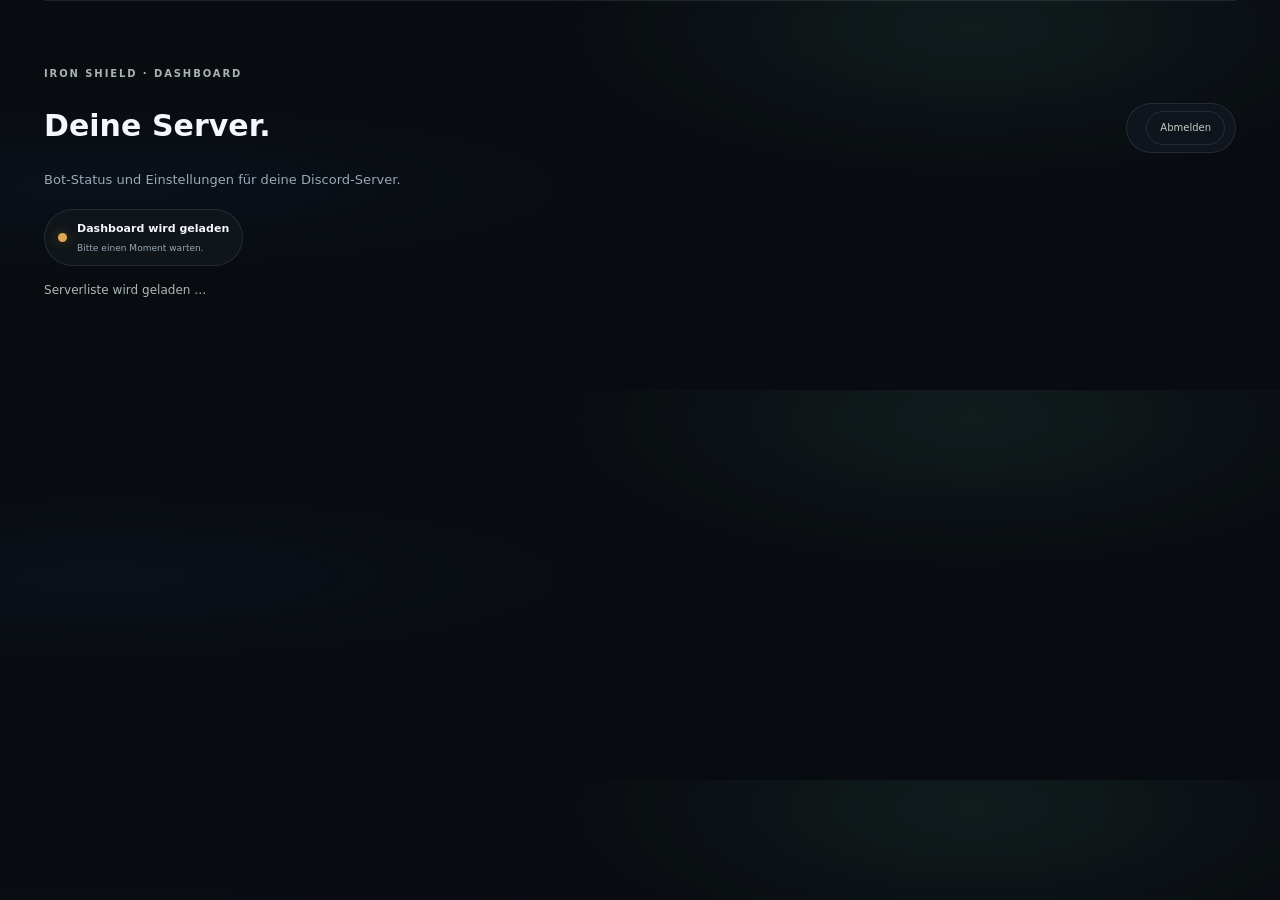
==== dashboard.html @ 557b322e "Add files via upload" ====
<!doctype html>
<html lang="de">
<head>
  <meta charset="utf-8">
  <meta name="viewport" content="width=device-width,initial-scale=1">
  <meta name="theme-color" content="#090c11">
  <meta name="description" content="Verwalte den Status und die Einstellungen deines Discord-Servers.">
  <title>Server-Dashboard · Iron Shield</title>
  <link rel="icon" type="image/webp" href="/assets/bot-logo.webp">
  <link rel="stylesheet" href="/assets/styles.css">
</head>
<body class="dashboard-page">
  <main class="section-wrap dashboard-section">
    <header class="dashboard-heading">
      <div><div class="eyebrow">IRON SHIELD · DASHBOARD</div><h1>Deine <span>Server.</span></h1><p>Bot-Status und Einstellungen für deine Discord-Server.</p></div>
      <div class="user-chip"><span id="dashboard-user"></span><form method="post" action="/?route=logout"><button class="logout-button" type="submit">Abmelden</button></form></div>
    </header>
    <div class="dashboard-connection is-offline" id="dashboard-connection" role="status"><span class="dashboard-connection-dot"></span><div><strong id="dashboard-connection-title">Dashboard wird geladen</strong><small id="dashboard-connection-detail">Bitte einen Moment warten.</small></div></div>
    <p class="dashboard-message" id="dashboard-message" hidden></p>
    <div id="dashboard-content" aria-live="polite"><p class="dashboard-message">Serverliste wird geladen …</p></div>
  </main>
  <script src="/assets/dashboard.js" defer></script>
</body>
</html>
---- assets/styles.css ----
:root{--bg:#090c11;--surface:#10151a;--surface2:#141a1f;--line:rgba(218,231,223,.1);--text:#edf2ef;--muted:#929e9a;--green:#a5e58b;--green2:#74b85d;--orange:#edaa72;--sans:system-ui,-apple-system,'Segoe UI',sans-serif;--display:system-ui,-apple-system,'Segoe UI',sans-serif}*{box-sizing:border-box}html{scroll-behavior:smooth;scroll-padding-top:88px}body{margin:0;background:var(--bg);color:var(--text);font-family:var(--sans);font-size:15px;line-height:1.6;overflow-x:hidden}a{color:inherit;text-decoration:none}button{font:inherit}.ambient{position:absolute;pointer-events:none;filter:blur(100px);opacity:.12;border-radius:50%;z-index:-1}.ambient-one{width:520px;height:500px;background:#4a844b;top:40px;right:-140px}.ambient-two{width:420px;height:500px;background:#243e38;top:1050px;left:-260px}.section-wrap,.site-header{width:min(1160px,calc(100% - 64px));margin-inline:auto}.site-header{height:88px;display:flex;align-items:center;justify-content:space-between;border-bottom:1px solid var(--line);position:relative;z-index:10}.brand{display:flex;gap:10px;align-items:center}.brand-mark{width:31px;height:35px;display:grid;place-items:center}.brand-mark img{width:100%;height:100%;object-fit:contain;border-radius:3px}.shield-art img{width:100%;display:block;mix-blend-mode:screen}.invite-shield img{width:100%;display:block;mix-blend-mode:screen;border-radius:50%}.brand-name{font:700 15px var(--display);letter-spacing:.12em}.brand-name span{color:var(--green);font-weight:500}.main-nav{display:flex;align-items:center;gap:36px;font-size:13px;color:#b7c0bc}.main-nav>a:not(.nav-cta):hover,.text-link:hover{color:var(--green)}.nav-cta{padding:10px 17px;border:1px solid rgba(165,229,139,.38);border-radius:4px;color:var(--text);transition:.2s}.nav-cta:hover,.button-outline:hover{background:rgba(165,229,139,.1);border-color:var(--green)}.nav-cta span{color:var(--green);margin-left:8px}.menu-toggle{display:none;background:none;border:0}.hero{position:relative;min-height:636px;display:grid;grid-template-columns:1fr 1fr;align-items:center;padding-top:12px}.hero-copy{position:relative;z-index:2;padding-bottom:38px}.eyebrow{font-size:10px;letter-spacing:.19em;color:#a8b4ad;font-weight:700;display:flex;align-items:center;gap:10px}.status-dot,.mini-dot{width:7px;height:7px;border-radius:50%;background:var(--green);box-shadow:0 0 12px rgba(165,229,139,.75);display:inline-block}.hero h1,.section-heading h2,.steps-copy h2,.faq-heading h2,.invite-content h2{font:500 clamp(46px,6vw,72px)/1.04 var(--display);letter-spacing:-.055em;margin:24px 0 21px}.hero h1 span,.section-heading h2 span,.steps-copy h2 span,.invite-content h2 span{color:var(--green)}.hero-lede{max-width:454px;color:#9aa7a1;font-size:16px;line-height:1.8}.hero-actions,.invite-actions{display:flex;align-items:center;gap:13px;margin-top:30px;flex-wrap:wrap}.button{display:inline-flex;align-items:center;justify-content:center;gap:18px;padding:13px 18px;border-radius:4px;font-size:13px;font-weight:700;transition:transform .2s,background .2s,border-color .2s}.button:hover{transform:translateY(-2px)}.button-primary{background:var(--green);color:#111910;box-shadow:0 8px 32px rgba(123,190,98,.12)}.button-primary:hover{background:#b7f39d}.button-primary span,.button-quiet span:last-child{font-size:16px}.button-quiet{color:#b8c1bd}.button-quiet:hover{color:var(--green)}.play-icon{width:23px;height:23px;display:grid;place-items:center;border:1px solid var(--line);border-radius:50%;font-size:13px!important;color:var(--green)}.hero-proof{display:flex;align-items:center;gap:12px;margin-top:42px;color:#8d9a94;font-size:12px}.avatar-stack{display:flex;padding-left:4px}.avatar-stack span{width:25px;height:25px;margin-left:-5px;border:2px solid var(--bg);display:grid;place-items:center;border-radius:50%;background:#25382d;color:var(--green);font-size:10px;font-weight:700}.avatar-stack span:nth-child(2){background:#283031;color:#d3dad5}.avatar-stack span:nth-child(3){background:#263d2a}.hero-visual{height:530px;position:relative;display:grid;place-items:center;isolation:isolate}.orbit{position:absolute;border:1px solid rgba(183,208,189,.1);border-radius:50%;transform:rotate(-26deg)}.orbit-a{width:490px;height:230px}.orbit-b{width:400px;height:310px;transform:rotate(45deg)}.shield-glow{width:260px;height:300px;background:#8dd46c;opacity:.13;filter:blur(90px);position:absolute}.shield-art{position:relative;width:220px;filter:drop-shadow(0 28px 35px rgba(0,0,0,.5));animation:float 5s ease-in-out infinite}.shield-art img{width:100%;display:block}.float-card{position:absolute;z-index:2;background:rgba(20,26,30,.92);border:1px solid rgba(218,231,223,.11);box-shadow:0 18px 45px #0006;backdrop-filter:blur(10px);border-radius:6px;display:flex;align-items:center;padding:12px;gap:10px}.float-card small{display:block;font-size:8px;letter-spacing:.13em;color:#8c9993}.float-card strong{display:block;font-size:10px;font-weight:600;margin-top:2px}.card-secure{top:120px;right:0}.card-alert{bottom:117px;left:0}.card-icon{width:27px;height:27px;display:grid;place-items:center;border-radius:5px;background:rgba(165,229,139,.12);color:var(--green)}.mini-dot{width:6px;height:6px;margin-left:3px}.alert-icon{width:27px;height:27px;display:grid;place-items:center;border-radius:5px;background:rgba(237,170,114,.1);color:var(--orange)}.alert-tag{font-size:7px;letter-spacing:.1em;color:var(--green);background:rgba(165,229,139,.09);padding:5px 6px;border-radius:3px}.visual-caption{position:absolute;bottom:26px;right:10px;display:flex;align-items:center;gap:10px;color:#78847e;font-size:8px;letter-spacing:.18em}.caption-line{height:1px;width:30px;background:var(--green)}.hero-bottom{grid-column:1/-1;display:flex;align-items:center;gap:16px;color:#68746e;font-size:9px;letter-spacing:.17em;position:absolute;bottom:19px;left:0;right:0}.bottom-line{height:1px;background:var(--line);flex:1}.feature-section{padding-top:116px;padding-bottom:130px}.section-heading{display:flex;align-items:end;justify-content:space-between;margin-bottom:40px}.section-heading .eyebrow,.steps-copy .eyebrow,.faq-heading .eyebrow{margin-bottom:17px}.section-heading h2,.steps-copy h2{font-size:48px;margin:0}.section-heading>p{width:320px;color:var(--muted);font-size:14px;margin:0 0 8px}.feature-grid{display:grid;grid-template-columns:1.14fr 1fr 1fr;gap:14px}.feature-card{background:linear-gradient(145deg,rgba(21,27,31,.96),rgba(14,18,22,.94));border:1px solid var(--line);border-radius:6px;padding:22px;min-height:360px;position:relative;overflow:hidden;transition:border-color .2s,transform .2s}.feature-card:hover{border-color:rgba(165,229,139,.32);transform:translateY(-3px)}.feature-top{display:flex;align-items:center;justify-content:space-between}.feature-icon{width:34px;height:34px;display:grid;place-items:center;border:1px solid rgba(165,229,139,.2);color:var(--green);border-radius:5px;font-size:20px}.feature-index{font-size:8px;letter-spacing:.15em;color:#748079}.feature-illustration{height:125px;display:flex;align-items:center;justify-content:center;position:relative}.pulse-rings{height:142px}.ring{position:absolute;border:1px solid rgba(165,229,139,.1);border-radius:50%}.ring-1{width:155px;height:90px}.ring-2{width:115px;height:115px}.ring-3{width:77px;height:77px}.pulse-core{height:43px;width:43px;display:grid;place-items:center;border-radius:50%;background:rgba(165,229,139,.12);color:var(--green);font-size:21px;box-shadow:0 0 25px rgba(165,229,139,.15)}.spark{position:absolute;width:4px;height:4px;background:var(--green);border-radius:50%;box-shadow:0 0 10px var(--green)}.spark-a{top:24px;left:39%}.spark-b{bottom:24px;right:33%}.feature-card h3{font:500 17px var(--display);margin:5px 0 8px;letter-spacing:-.025em}.feature-card p{margin:0;color:#8d9993;font-size:12px;line-height:1.7;min-height:43px}.text-link{display:inline-flex;gap:11px;align-items:center;color:#c5cec8;font-size:11px;margin-top:17px}.text-link span{color:var(--green)}.mod-visual{height:125px;flex-direction:column;gap:9px;align-items:stretch;padding:0 6px}.mod-row{height:32px;border:1px solid rgba(218,231,223,.08);background:rgba(255,255,255,.018);border-radius:4px;display:flex;align-items:center;gap:8px;padding:0 8px;font-size:9px;color:#b8c1bc}.tiny-avatar{height:17px;width:17px;border-radius:50%;background:#314b39;color:var(--green);display:grid;place-items:center;font-size:8px}.avatar-orange{background:#49362b;color:var(--orange)}.check-mini{margin-left:auto;color:var(--green)}.muted-row{opacity:.65;transform:translateX(10px)}.mod-line{position:absolute;bottom:17px;left:0;right:0;height:1px;background:linear-gradient(90deg,transparent,rgba(165,229,139,.15),transparent)}.log-visual{flex-direction:column;gap:12px;align-items:stretch;padding:8px 5px}.log-line{display:flex;align-items:center;gap:8px}.log-line b{width:5px;height:5px;background:var(--green);border-radius:50%;box-shadow:0 0 8px #a5e58b88}.log-line>span{height:3px;width:43%;border-radius:3px;background:#303c36}.log-line small{font-size:7px;letter-spacing:.1em;color:#77847c;margin-left:auto}.log-line:nth-child(2)>span{width:29%}.log-line:nth-child(3)>span{width:37%}.log-scan{position:absolute;left:0;right:0;height:1px;top:48px;background:#a5e58b55;box-shadow:0 0 11px #a5e58b66}.steps-section{border-block:1px solid var(--line);background:linear-gradient(90deg,#0c1111,#101719 58%,#0c1012)}.steps-inner{padding-block:102px;display:grid;grid-template-columns:.8fr 1.2fr;gap:105px}.steps-copy h2{font-size:52px}.steps-copy>p{color:var(--muted);font-size:14px;line-height:1.8;max-width:360px;margin:19px 0 27px}.button-outline{border:1px solid rgba(165,229,139,.4);color:var(--green);padding-inline:17px}.steps-list{border-top:1px solid var(--line)}.step-item{border-bottom:1px solid var(--line);display:grid;grid-template-columns:49px 1fr 22px;gap:14px;align-items:start;padding:24px 0}.step-number{font:500 12px var(--display);color:var(--green);padding-top:3px}.step-item h3{font:500 16px var(--display);margin:0 0 6px}.step-item p{font-size:12px;color:#8e9b94;margin:0;max-width:470px}.step-mark{color:#829087;font-size:15px}.faq-section{padding-block:115px;display:grid;grid-template-columns:.8fr 1.2fr;gap:80px}.faq-heading h2{font-size:40px;margin:0 0 14px}.faq-heading h2 span{color:var(--green)}.faq-heading>p{max-width:285px;color:var(--muted);font-size:13px}.faq-list{border-top:1px solid var(--line)}.faq-item{border-bottom:1px solid var(--line)}.faq-item summary{list-style:none;cursor:pointer;padding:19px 0;display:flex;align-items:center;justify-content:space-between;font:500 14px var(--display)}.faq-item summary::-webkit-details-marker{display:none}.faq-plus{width:24px;height:24px;border:1px solid var(--line);border-radius:50%;display:grid;place-items:center;color:var(--green);font-size:17px;font-weight:400;transition:transform .2s}.faq-item[open] .faq-plus{transform:rotate(45deg)}.faq-item p{margin:-3px 34px 19px 0;color:#8e9b94;font-size:12px;line-height:1.8;max-width:540px}.invite-wrap{padding-bottom:75px}.invite-panel{background:#121a18;border:1px solid rgba(165,229,139,.2);border-radius:7px;min-height:340px;position:relative;overflow:hidden;padding:58px 60px;display:flex;align-items:center}.invite-grid{position:absolute;inset:0;opacity:.2;background-image:linear-gradient(rgba(165,229,139,.14) 1px,transparent 1px),linear-gradient(90deg,rgba(165,229,139,.14) 1px,transparent 1px);background-size:36px 36px;mask-image:linear-gradient(90deg,black,transparent 78%)}.invite-content{position:relative;z-index:1}.invite-content h2{font-size:45px;margin:17px 0 13px}.invite-content>p{font-size:13px;color:#a0ada5;margin:0}.invite-actions{margin-top:23px}.invite-actions .button{font-size:11px;padding:12px 15px}.invite-shield{position:absolute;width:245px;right:78px;top:47px;opacity:.52;filter:drop-shadow(0 0 34px rgba(165,229,139,.25));transform:rotate(8deg)}.invite-shield img{width:100%}.site-footer{height:95px;display:flex;align-items:center;justify-content:space-between;border-top:1px solid var(--line)}.footer-brand .brand-mark{width:25px;height:28px}.footer-brand .brand-name{font-size:12px}.footer-note{font-size:11px;color:#738078}.back-top{font-size:8px;letter-spacing:.14em;color:#8d9992}.back-top span{color:var(--green);margin-left:9px;font-size:13px}@keyframes float{0%,100%{transform:translateY(0)}50%{transform:translateY(-9px)}}
@media(max-width:900px){.section-wrap,.site-header{width:min(100% - 44px,700px)}.hero{grid-template-columns:1fr 0.85fr;min-height:600px}.hero h1{font-size:58px}.hero-visual{transform:scale(.82);margin-inline:-35px}.card-secure{right:-7px}.card-alert{left:-8px}.feature-grid{grid-template-columns:1fr 1fr}.feature-large{grid-column:1/-1;min-height:335px}.feature-large .feature-illustration{height:120px}.steps-inner{gap:48px}.faq-section{gap:45px}.invite-panel{padding-inline:40px}.invite-shield{right:10px;opacity:.3}}
@media(max-width:640px){html{scroll-padding-top:68px}.section-wrap,.site-header{width:calc(100% - 38px)}.site-header{height:68px}.brand-name{font-size:13px}.menu-toggle{display:flex;width:38px;height:38px;flex-direction:column;justify-content:center;gap:6px;align-items:center;border:1px solid var(--line);border-radius:4px;cursor:pointer}.menu-toggle span{width:15px;height:1px;background:var(--text);transition:.2s}.menu-toggle[aria-expanded=true] span:first-child{transform:translateY(3.5px) rotate(45deg)}.menu-toggle[aria-expanded=true] span:last-child{transform:translateY(-3.5px) rotate(-45deg)}.main-nav{position:absolute;left:0;right:0;top:67px;background:#101519;border:1px solid var(--line);padding:14px;display:none;flex-direction:column;align-items:stretch;gap:0;box-shadow:0 20px 35px #0008}.main-nav.open{display:flex}.main-nav>a{padding:12px 9px}.main-nav .nav-cta{margin-top:7px;text-align:center}.hero{display:flex;flex-direction:column;align-items:stretch;padding-top:57px;min-height:unset}.hero-copy{padding:0}.eyebrow{font-size:9px;letter-spacing:.15em}.hero h1{font-size:52px;margin:21px 0 15px}.hero-lede{font-size:14px;line-height:1.75}.hero-actions{gap:6px;margin-top:22px}.button{font-size:11px;padding:12px 13px;gap:12px}.button-quiet{padding-inline:8px}.hero-proof{margin-top:24px}.hero-visual{height:370px;transform:none;margin:4px -16px 0;overflow:hidden}.shield-art{width:164px}.orbit-a{width:350px;height:165px}.orbit-b{width:300px;height:220px}.card-secure{top:70px;right:4px}.card-alert{bottom:66px;left:1px}.float-card{padding:9px;gap:7px}.float-card strong{font-size:8px}.float-card small{font-size:7px}.alert-tag{font-size:6px}.visual-caption{bottom:16px;right:20px;font-size:7px}.hero-bottom{position:static;margin:0 0 35px;font-size:7px;gap:9px}.feature-section{padding-top:49px;padding-bottom:75px}.section-heading{display:block;margin-bottom:25px}.section-heading h2,.steps-copy h2{font-size:41px}.section-heading>p{width:auto;font-size:13px;max-width:330px;margin-top:16px}.feature-grid{grid-template-columns:1fr;gap:10px}.feature-card,.feature-large{grid-column:auto;min-height:320px;padding:19px}.feature-illustration{height:112px}.feature-card p{min-height:auto}.feature-card h3{font-size:16px}.steps-inner{padding-block:70px;grid-template-columns:1fr;gap:30px}.steps-copy>p{font-size:13px}.step-item{padding-block:19px}.faq-section{padding-block:74px;grid-template-columns:1fr;gap:24px}.faq-heading h2{font-size:35px}.invite-wrap{padding-bottom:45px}.invite-panel{padding:40px 22px;min-height:385px;align-items:flex-start}.invite-content{max-width:100%}.invite-content h2{font-size:36px}.invite-content>p{max-width:280px;font-size:12px}.invite-actions{align-items:flex-start;flex-direction:column;gap:3px}.invite-shield{width:150px;top:auto;right:-15px;bottom:-36px;opacity:.22}.invite-grid{mask-image:linear-gradient(90deg,black,transparent)}.site-footer{height:auto;min-height:100px;display:grid;grid-template-columns:1fr auto;row-gap:8px;padding-block:20px}.footer-note{grid-column:1;grid-row:2;font-size:9px}.back-top{grid-column:2;grid-row:1/3;max-width:100px;line-height:1.8;text-align:right}.ambient-one{right:-300px}}
@media(prefers-reduced-motion:reduce){*,*::before,*::after{scroll-behavior:auto!important;animation-duration:.01ms!important;animation-iteration-count:1!important;transition-duration:.01ms!important}}

.team-account-grid{grid-template-columns:repeat(auto-fit,minmax(min(100%,300px),1fr));margin:16px 0 30px}.team-account{margin:0;padding:18px;background:linear-gradient(145deg,rgba(25,34,38,.92),rgba(14,20,25,.95))}.team-account-head{display:flex;align-items:flex-start;justify-content:space-between;gap:12px}.team-account-head>div{display:grid;gap:5px;min-width:0}.team-account-head strong{overflow-wrap:anywhere}.team-account>p{margin:14px 0}.account-permissions,.team-account>form{display:flex;align-items:center;justify-content:space-between;gap:10px;flex-wrap:wrap;margin-top:10px}.account-permissions label,.account-permission{color:var(--muted);font-size:11px}.account-permissions input,.account-permission input{accent-color:var(--green)}.team-create-form{padding-top:8px}.team-create-form .portal-button{margin-top:15px}.account-permission{display:flex;align-items:center;gap:8px;margin-top:16px}.password-notice{border-color:rgba(165,229,139,.35);background:linear-gradient(140deg,rgba(165,229,139,.1),rgba(17,24,27,.95))}.password-notice p{color:var(--muted);font-size:12px}.password-copy-row{display:flex;gap:9px;align-items:center}.password-copy-row .portal-input{font-family:ui-monospace,monospace;letter-spacing:.03em}.password-copy-row .portal-button{flex:0 0 auto}.ticket-message.from-team{border-color:rgba(165,229,139,.19);background:linear-gradient(140deg,rgba(165,229,139,.055),rgba(14,20,25,.96))}.team-message-tag{display:inline-block;padding:3px 7px;border:1px solid rgba(165,229,139,.28);border-radius:999px;color:var(--green);font-size:8px;letter-spacing:.1em;vertical-align:2px}.ticket-message .portal-message{margin-top:10px}
@media(max-width:640px){.team-account-grid{grid-template-columns:minmax(0,1fr)}.team-account{padding:15px}.account-permissions,.team-account>form{align-items:stretch;flex-direction:column}.account-permissions .portal-button,.team-account>form .portal-button{width:100%}.password-copy-row{align-items:stretch;flex-direction:column}.password-copy-row .portal-button{width:100%}}
.media-upload{height:auto;min-height:48px;padding:9px;border:1px dashed rgba(165,229,139,.3);background:rgba(165,229,139,.035);cursor:pointer}.media-upload::file-selector-button{margin-right:12px;padding:8px 12px;border:1px solid var(--line);border-radius:999px;background:rgba(255,255,255,.06);color:var(--text);font:inherit;font-size:11px;cursor:pointer}.media-upload-label{margin-top:18px}.ticket-attachments{display:grid;grid-template-columns:repeat(auto-fill,minmax(min(100%,160px),1fr));gap:9px;margin-top:13px}.ticket-attachment-image{display:block;overflow:hidden;aspect-ratio:4/3;border:1px solid var(--line);border-radius:13px;background:rgba(0,0,0,.18)}.ticket-attachment-image img{width:100%;height:100%;object-fit:cover;display:block;transition:transform .25s}.ticket-attachment-image:hover img{transform:scale(1.035)}.ticket-attachment-video{width:min(100%,520px);max-height:380px;border-radius:13px;background:#050607}.ticket-attachment-file{display:flex;align-items:center;justify-content:space-between;gap:10px;grid-column:1/-1;padding:10px 12px;border:1px solid var(--line);border-radius:11px;color:var(--text);font-size:11px;overflow-wrap:anywhere}.ticket-attachment-file span{flex:0 0 auto;color:var(--muted);font-size:10px}.ticket-close-form{margin-top:14px}.ticket-close-form .portal-button{min-height:42px;border-color:rgba(237,170,114,.25);color:#efb48b}.ticket-close-form .portal-button:hover{border-color:#efb48b;background:rgba(237,170,114,.07)}
@media(max-width:640px){.ticket-attachments{grid-template-columns:repeat(2,minmax(0,1fr));gap:7px}.ticket-attachment-file{font-size:10px;padding:10px}.ticket-close-form .portal-button,.ticket-reply-form>.portal-button{width:100%}.media-upload{font-size:13px!important}.ticket-attachment-video{grid-column:1/-1}}

body[data-accent="blue"]{--green:#83baff;--green2:#548fd0}
.ticket-editor{display:grid;gap:18px;margin-top:18px}.ticket-editor-section,.ticket-panel-card{min-width:0;padding:18px;border:1px solid var(--line);border-radius:14px;background:linear-gradient(145deg,rgba(20,27,30,.92),rgba(12,17,20,.94))}.ticket-editor-section-head h3,.ticket-editor-panel-head h3{margin:0;font:600 18px/1.3 var(--display)}.ticket-editor-help{margin:5px 0 13px;color:var(--muted);font-size:12px}.ticket-editor-grid{display:grid;grid-template-columns:repeat(2,minmax(0,1fr));gap:12px}.ticket-editor-field{position:relative;display:grid;gap:6px;min-width:0;color:var(--muted);font-size:12px}.ticket-editor-label{display:block;color:#dce5df;font-size:12px;font-weight:600}.ticket-editor-field .portal-input,.ticket-editor-field .portal-select,.ticket-editor-field .portal-textarea,.ticket-editor-list-row .portal-input,.ticket-editor-list-row .portal-textarea{width:100%;min-width:0;min-height:43px;padding:10px 12px;border:1px solid var(--line);border-radius:9px;background:#0b1013;color:var(--text);font:inherit}.ticket-editor-field .portal-textarea,.ticket-editor-list-row .portal-textarea{resize:vertical}.ticket-editor-wide{grid-column:1/-1}.ticket-editor-switch{min-height:47px;display:flex;grid-template-columns:1fr auto;align-items:center;justify-content:space-between;gap:10px;padding:8px 11px;border:1px solid var(--line);border-radius:9px;background:rgba(255,255,255,.018);cursor:pointer}.ticket-editor-switch .ticket-editor-label{margin-right:auto}.ticket-editor-toggle{position:absolute;width:1px;height:1px;opacity:0}.ticket-editor-switch-ui{position:relative;width:38px;height:22px;flex:0 0 auto;border-radius:99px;background:#343e3a;transition:.18s}.ticket-editor-switch-ui:after{position:absolute;top:3px;left:3px;width:16px;height:16px;border-radius:50%;background:#d7dfd9;content:"";transition:.18s}.ticket-editor-toggle:checked+.ticket-editor-switch-ui{background:var(--green2)}.ticket-editor-toggle:checked+.ticket-editor-switch-ui:after{left:19px;background:#fff}.ticket-editor-toggle:focus-visible+.ticket-editor-switch-ui{outline:2px solid var(--green);outline-offset:2px}.ticket-editor-list{display:grid;gap:9px;margin-top:12px}.ticket-editor-list-head,.ticket-editor-panel-head,.ticket-editor-submit{display:flex;align-items:center;justify-content:space-between;gap:12px}.ticket-editor-list-rows{display:grid;gap:8px}.ticket-editor-list-row{display:grid;grid-template-columns:minmax(0,1fr) auto;align-items:start;gap:8px}.ticket-editor-map-row{grid-template-columns:minmax(0,1fr) minmax(0,1fr) auto}.ticket-editor-list-row .portal-textarea{min-height:60px}.ticket-editor-add{min-height:35px;padding:7px 11px;font-size:11px}.ticket-editor-remove{min-height:35px;padding:6px 10px;border:1px solid rgba(237,170,114,.24);border-radius:999px;background:transparent;color:#e9b18a;font:inherit;font-size:11px;cursor:pointer}.ticket-editor-remove:hover{border-color:#e9b18a;background:rgba(237,170,114,.06)}.ticket-editor-panel-head{margin-top:8px}.ticket-editor-panel-head p{margin-bottom:0}.ticket-editor-panels{display:grid;gap:12px}.ticket-panel-card{padding:0;overflow:hidden}.ticket-panel-summary{display:flex;align-items:center;justify-content:space-between;gap:12px;padding:13px 16px;cursor:pointer;list-style:none}.ticket-panel-summary::-webkit-details-marker{display:none}.ticket-panel-card[open]>.ticket-panel-summary{border-bottom:1px solid var(--line)}.ticket-editor-panel{display:grid;gap:12px;padding:13px}.ticket-editor-panel .ticket-editor-section{padding:14px;background:rgba(255,255,255,.012)}.ticket-editor-hours{display:grid;gap:6px;margin-top:7px}.ticket-hours-row{display:grid;grid-template-columns:minmax(90px,1fr) auto minmax(100px,.7fr) 24px minmax(100px,.7fr);align-items:center;gap:8px;padding:7px 9px;border:1px solid var(--line);border-radius:8px;color:var(--muted);font-size:12px}.ticket-hours-row input[type=checkbox]{accent-color:var(--green)}.ticket-hours-row input[type=time]{min-width:0;padding:7px;border:1px solid var(--line);border-radius:7px;background:#0b1013;color:var(--text)}.ticket-option-status{color:var(--muted);font-size:11px}.ticket-editor-submit{padding-top:5px}.ticket-editor-submit .button{flex:0 0 auto}
@media(max-width:640px){.ticket-editor{padding:12px}.ticket-editor-section,.ticket-panel-card{padding:13px}.ticket-editor-grid{grid-template-columns:minmax(0,1fr);gap:9px}.ticket-editor-wide{grid-column:auto}.ticket-editor-list-row,.ticket-editor-map-row{grid-template-columns:minmax(0,1fr)}.ticket-editor-list-row .ticket-editor-remove{justify-self:end}.ticket-editor-panel-head,.ticket-editor-submit{align-items:stretch;flex-direction:column}.ticket-editor-submit .button,.ticket-editor-panel-head>.button{width:100%}.ticket-editor-list-head{align-items:flex-start;flex-direction:column}.ticket-panel-summary{align-items:flex-start}.ticket-hours-row{grid-template-columns:minmax(72px,1fr) auto minmax(80px,.7fr) 16px minmax(80px,.7fr);gap:5px;font-size:10px;padding:6px}.ticket-hours-row input[type=time]{font-size:12px;padding:6px}}
body[data-accent="red"]{--green:#ff9298;--green2:#d65c68}
body[data-accent="green"]{--green:#a5e58b;--green2:#74b85d}
body[data-accent="blue"] .status-dot,body[data-accent="blue"] .mini-dot{background:#83baff;box-shadow:0 0 12px #83baffaa}
body[data-accent="red"] .status-dot,body[data-accent="red"] .mini-dot{background:#ff9298;box-shadow:0 0 12px #ff9298aa}
body[data-theme="light"]{--bg:#f4f7fa;--surface:#fff;--surface2:#eaf0f5;--line:rgba(28,45,60,.14);--text:#18232d;--muted:#5c6a76;background:var(--bg);color:var(--text)}
body[data-theme="light"] .site-header{border-color:var(--line)}
body[data-theme="light"] .main-nav{color:#475562}
body[data-theme="light"] .main-nav.open{background:#fff}
body[data-theme="light"] .hero-lede,body[data-theme="light"] .section-heading>p,body[data-theme="light"] .steps-copy>p,body[data-theme="light"] .faq-heading>p,body[data-theme="light"] .step-item p,body[data-theme="light"] .faq-item p,body[data-theme="light"] .feature-card p{color:#5c6a76}
body[data-theme="light"] .feature-card,body[data-theme="light"] .guild-card,body[data-theme="light"] .stat-card,body[data-theme="light"] .settings-content,body[data-theme="light"] .legal-toc{background:#fff;color:var(--text)}
body[data-theme="light"] .float-card{background:rgba(255,255,255,.94);color:#18232d;box-shadow:0 18px 45px #27374622}
body[data-theme="light"] .steps-section{background:linear-gradient(90deg,#eef3f6,#f8fafc 58%,#eef3f6)}
body[data-theme="light"] .invite-panel{background:#eaf2ed}
body[data-theme="light"] .invite-content>p{color:#5c6a76}
body[data-theme="light"] .guild-details h3,body[data-theme="light"] .legal-content h2{color:var(--text)}
body[data-theme="light"] .user-chip,body[data-theme="light"] .settings-panel,body[data-theme="light"] .guild-dialog{background:#fff;color:var(--text)}
body[data-theme="light"] .footer-note,body[data-theme="light"] .footer-legal a,body[data-theme="light"] .legal-content,body[data-theme="light"] .legal-nav{color:#5c6a76}
.user-tools{display:flex;align-items:center;gap:9px}
.settings-panel{position:relative;background:var(--surface);border:1px solid var(--line);border-radius:5px;color:var(--text);font-size:10px}
.settings-panel>summary{cursor:pointer;list-style:none;padding:9px 11px;white-space:nowrap}
.settings-panel>summary::-webkit-details-marker{display:none}
.settings-panel>summary:after{content:"⌄";margin-left:10px;color:var(--green)}
.settings-content{position:absolute;z-index:12;right:0;top:calc(100% + 8px);width:220px;padding:14px;display:grid;gap:8px;background:#11171b;border:1px solid var(--line);border-radius:6px;box-shadow:0 18px 45px #0007}
.settings-content label{font-size:9px;color:var(--muted);margin-top:4px}
.settings-content select{width:100%;padding:8px 9px;border:1px solid var(--line);border-radius:4px;background:var(--surface2);color:var(--text);font:inherit}
.accent-options{display:grid;grid-template-columns:repeat(3,1fr);gap:5px}
.accent-options button{padding:7px 3px;border:1px solid var(--line);border-radius:4px;background:transparent;color:var(--text);font:inherit;cursor:pointer}
.accent-options button[aria-pressed="true"]{border-color:var(--green);color:var(--green);background:color-mix(in srgb,var(--green) 10%,transparent)}
.stats-grid{display:grid;grid-template-columns:repeat(3,minmax(0,1fr));gap:10px;margin-top:27px}
.stat-card{padding:15px 17px;background:var(--surface);border:1px solid var(--line);border-radius:6px;display:flex;flex-direction:column;gap:4px;color:var(--muted);font-size:10px}
.stat-card strong{font:600 25px/1.2 var(--display);color:var(--text)}
.guild-card{gap:9px}
.guild-open{display:flex;align-items:center;gap:12px;min-width:0;flex:1;text-align:left;border:0;background:transparent;color:inherit;padding:0;cursor:pointer}
.guild-open:hover .guild-title{color:var(--green)}
.guild-details{display:flex;flex-direction:column;min-width:0;flex:1}
.guild-title{overflow:hidden;text-overflow:ellipsis;white-space:nowrap;font:500 13px var(--display)}
.guild-actions{display:flex;align-items:center;justify-content:flex-end;gap:5px;flex-wrap:wrap}
.guild-actions .guild-badge{background:transparent;color:var(--muted);cursor:pointer}
.guild-actions .guild-badge:hover{border-color:var(--green);color:var(--green)}
.guild-dialog{width:min(480px,calc(100% - 32px));max-height:min(80vh,680px);padding:22px;background:#11171b;color:var(--text);border:1px solid var(--line);border-radius:8px;box-shadow:0 24px 100px #0009}
.guild-dialog::backdrop{background:#040608bb;backdrop-filter:blur(4px)}
.guild-dialog-head{display:flex;align-items:center;gap:13px;padding:0 0 16px;border-bottom:1px solid var(--line)}
.guild-dialog-icon{width:49px;height:49px;flex:0 0 49px;display:grid;place-items:center;overflow:hidden;border-radius:14px;background:var(--surface2);color:var(--green);font:600 18px var(--display)}
.guild-dialog-icon img{width:100%;height:100%;object-fit:cover}
.guild-dialog-head .eyebrow{font-size:8px}
.guild-dialog-head h2{font:500 21px var(--display);margin:4px 0 0;overflow-wrap:anywhere}
.dialog-close{margin-left:auto;align-self:flex-start;width:30px;height:30px;border:1px solid var(--line);border-radius:50%;background:transparent;color:var(--text);font-size:20px;cursor:pointer}
.guild-dialog-content{padding-top:10px}
.guild-detail-row{display:flex;justify-content:space-between;gap:14px;padding:10px 0;border-bottom:1px solid var(--line);font-size:11px}
.guild-detail-row span{color:var(--muted)}
.guild-detail-row strong{text-align:right;overflow-wrap:anywhere;font-weight:600;max-width:65%}
@media(max-width:640px){.user-tools{width:100%;flex-direction:column;align-items:stretch}.settings-panel{width:100%}.settings-content{position:static;width:100%;box-shadow:none;margin-top:8px}.stats-grid{grid-template-columns:1fr}.stat-card{padding:12px 14px}.guild-card{align-items:flex-start;flex-direction:column}.guild-open{width:100%}.guild-actions{width:100%;justify-content:flex-start}.guild-dialog{padding:17px}}

/* Iron Shield visual refresh */
:root{--bg:#080b10;--surface:#10151d;--surface2:#161d27;--line:rgba(190,207,223,.12);--text:#f4f7fb;--muted:#9aa8b6;--green:#c3f36b;--green2:#9bd33e;--sans:system-ui,-apple-system,'Segoe UI',sans-serif;--display:system-ui,-apple-system,'Segoe UI',sans-serif}
html{scroll-padding-top:96px}
body{background:radial-gradient(ellipse at 76% 7%,rgba(61,111,93,.17),transparent 31%),radial-gradient(ellipse at 8% 48%,rgba(28,72,102,.1),transparent 36%),var(--bg);letter-spacing:.002em}
body:before{content:"";position:fixed;inset:0;z-index:-2;pointer-events:none;opacity:.22;background-image:linear-gradient(rgba(255,255,255,.025) 1px,transparent 1px),linear-gradient(90deg,rgba(255,255,255,.025) 1px,transparent 1px);background-size:64px 64px;mask-image:linear-gradient(to bottom,black,transparent 82%)}
.ambient{opacity:.2;filter:blur(130px)}
.ambient-one{background:#72bd7c}
.ambient-two{background:#2d7096}
.section-wrap,.site-header{width:min(1280px,calc(100% - 88px))}
.site-header{height:82px;position:sticky;top:0;backdrop-filter:blur(18px);background:rgba(8,11,16,.78);border-bottom-color:rgba(190,207,223,.09)}
.brand{gap:12px}.brand-mark{width:34px;height:38px}.brand-name{font-size:14px;letter-spacing:.17em}.brand-name span{color:var(--green)}
.main-nav{gap:clamp(18px,3vw,42px);font-size:12px;color:#aeb9c4}.main-nav>a:not(.nav-cta){transition:color .2s}.main-nav>a:not(.nav-cta):hover{color:var(--text)}
.nav-cta{padding:11px 18px;border-radius:999px;border-color:rgba(195,243,107,.34);background:rgba(195,243,107,.055)}
.nav-cta:hover,.button-outline:hover{background:rgba(195,243,107,.12);border-color:var(--green)}
.hero{width:min(1280px,calc(100% - 88px));min-height:min(760px,calc(100svh - 82px));grid-template-columns:minmax(0,1.04fr) minmax(390px,.96fr);gap:24px;padding:45px 0 72px}
.hero-copy{max-width:680px;padding:0 0 18px}
.hero-copy .eyebrow{width:max-content;padding:9px 13px;border:1px solid rgba(195,243,107,.16);border-radius:999px;background:rgba(195,243,107,.045);font-size:9px;letter-spacing:.17em;color:#c9d3ce}
.hero h1{font-size:clamp(54px,6.2vw,88px);line-height:.98;letter-spacing:-.075em;margin:27px 0 24px;font-weight:600}
.hero h1 span,.section-heading h2 span,.steps-copy h2 span,.invite-content h2 span{background:linear-gradient(100deg,var(--green),color-mix(in srgb,var(--green) 62%,#fff));-webkit-background-clip:text;background-clip:text;color:transparent}
.hero-lede{max-width:520px;color:#a4b0bd;font-size:16px;line-height:1.85}
.hero-actions{gap:15px;margin-top:32px}
.button{border-radius:999px;padding:14px 21px;font-size:12px;letter-spacing:.01em}
.button-primary{background:linear-gradient(110deg,var(--green),color-mix(in srgb,var(--green) 80%,#fff));color:#10150c;box-shadow:0 9px 32px color-mix(in srgb,var(--green) 18%,transparent)}
.button-primary:hover{background:var(--green);box-shadow:0 12px 38px color-mix(in srgb,var(--green) 28%,transparent)}
.button-quiet{border:1px solid rgba(190,207,223,.14);border-radius:999px;padding:11px 15px;color:#c1cbd4}.button-quiet:hover{border-color:rgba(195,243,107,.35);background:rgba(195,243,107,.05)}
.hero-proof{margin-top:38px;color:#9aa7b3;font-size:11px}.avatar-stack span{border-color:var(--bg)}
.hero-visual{height:560px;min-width:0;border:1px solid rgba(190,207,223,.11);border-radius:34px;background:radial-gradient(ellipse at 50% 45%,rgba(195,243,107,.09),transparent 44%),linear-gradient(145deg,rgba(18,27,33,.88),rgba(10,15,21,.82));box-shadow:inset 0 1px rgba(255,255,255,.05),0 35px 100px #0004;overflow:hidden}
.hero-visual:before{content:"";position:absolute;inset:0;background:linear-gradient(135deg,rgba(255,255,255,.055),transparent 28%),radial-gradient(circle at 50% 50%,transparent 0 33%,rgba(255,255,255,.025) 33.2% 33.4%,transparent 33.6%);pointer-events:none}
.hero-visual:after{content:"IRON SHIELD  /  LIVE SECURITY";position:absolute;top:24px;left:27px;color:#7f8d98;font:600 8px var(--sans);letter-spacing:.18em}
.orbit{border-color:rgba(209,226,213,.12)}.orbit-a{width:440px;height:250px}.orbit-b{width:355px;height:355px;border-style:dashed;opacity:.55}
.shield-glow{width:300px;height:320px;background:var(--green);opacity:.17;filter:blur(105px)}
.shield-art{width:clamp(195px,22vw,285px);filter:drop-shadow(0 25px 38px rgba(0,0,0,.45));animation:float 6s ease-in-out infinite}
.float-card{border-radius:12px;background:rgba(16,23,29,.88);border-color:rgba(209,226,213,.14);box-shadow:0 20px 55px #0007;backdrop-filter:blur(18px);padding:14px 16px}
.float-card small{font-size:8px;letter-spacing:.15em}.float-card strong{font-size:11px}.card-secure{top:116px;right:24px}.card-alert{bottom:108px;left:22px}
.card-icon,.alert-icon{width:31px;height:31px;border-radius:9px}.visual-caption{bottom:24px;right:24px;font-size:8px;letter-spacing:.16em}.caption-line{background:var(--green)}
.hero-bottom{bottom:14px;color:#74818d;font-size:8px;letter-spacing:.2em}
.feature-section{padding-top:145px;padding-bottom:150px}
.section-heading{margin-bottom:48px;gap:40px}.section-heading .eyebrow,.steps-copy .eyebrow,.faq-heading .eyebrow{color:#9aa8b5;font-size:9px;letter-spacing:.19em}
.section-heading h2,.steps-copy h2{font-size:clamp(42px,5vw,60px);letter-spacing:-.065em}.section-heading>p{width:340px;color:#9ba8b5;line-height:1.8;font-size:13px}
.feature-grid{grid-template-columns:repeat(3,minmax(0,1fr));gap:16px}
.feature-card{min-height:378px;padding:25px;border-radius:18px;background:linear-gradient(145deg,rgba(19,27,35,.94),rgba(12,17,23,.96));border-color:rgba(190,207,223,.1);box-shadow:0 16px 50px rgba(0,0,0,.14)}
.feature-card:before{content:"";position:absolute;left:25px;right:25px;top:0;height:1px;background:linear-gradient(90deg,transparent,color-mix(in srgb,var(--green) 44%,transparent),transparent);opacity:.65}
.feature-card:hover{border-color:color-mix(in srgb,var(--green) 35%,transparent);transform:translateY(-6px);box-shadow:0 22px 58px rgba(0,0,0,.24)}
.feature-icon{border-radius:10px;color:var(--green);border-color:color-mix(in srgb,var(--green) 30%,transparent);background:color-mix(in srgb,var(--green) 7%,transparent)}
.feature-index{letter-spacing:.16em;color:#7f8c98}.feature-card h3{font-size:17px;letter-spacing:-.025em;margin:7px 0 9px}.feature-card p{font-size:12px;line-height:1.8;color:#96a3b0}.feature-illustration{margin-block:8px 13px}
.text-link{font-size:11px;color:#d4dde5}.text-link:hover{color:var(--green)}
.steps-section{background:linear-gradient(115deg,rgba(16,24,28,.88),rgba(13,20,26,.92));border-color:rgba(190,207,223,.1)}
.steps-inner{padding-block:125px;grid-template-columns:.82fr 1.18fr;gap:clamp(60px,10vw,150px)}
.steps-copy h2{font-size:clamp(46px,5vw,64px)}.steps-copy>p{color:#9aa8b5;font-size:13px;line-height:1.9}
.button-outline{border-radius:999px;padding:12px 18px;border-color:color-mix(in srgb,var(--green) 42%,transparent)}
.steps-list{border-top-color:rgba(190,207,223,.1)}.step-item{grid-template-columns:50px 1fr 24px;padding:25px 0;border-bottom-color:rgba(190,207,223,.1)}
.step-number{font-size:12px;color:var(--green)}.step-item h3{font-size:15px}.step-item p{color:#92a0ac;font-size:11px;line-height:1.8}.step-mark{color:#9ba9b5}
.faq-section{padding-block:140px;gap:clamp(50px,9vw,130px)}.faq-heading h2{font-size:clamp(38px,4vw,52px);letter-spacing:-.06em}.faq-heading>p{color:#9aa8b5;line-height:1.8;font-size:12px}
.faq-list{border-top-color:rgba(190,207,223,.12)}.faq-item{border-bottom-color:rgba(190,207,223,.12)}.faq-item summary{padding:21px 0;font-size:13px}.faq-plus{border-radius:50%;color:var(--green)}.faq-item p{color:#9aa8b5;font-size:12px;line-height:1.9}
.invite-wrap{padding-bottom:95px}.invite-panel{min-height:370px;padding:65px;border-radius:24px;border-color:color-mix(in srgb,var(--green) 22%,transparent);background:radial-gradient(ellipse at 80% 35%,color-mix(in srgb,var(--green) 12%,transparent),transparent 38%),linear-gradient(120deg,#121b1d,#101920 70%,#111920);box-shadow:0 24px 90px #0003}
.invite-grid{opacity:.11;background-size:42px 42px}.invite-content{max-width:610px}.invite-content h2{font-size:clamp(40px,4.7vw,58px);letter-spacing:-.065em}.invite-content>p{color:#a3b1bd;font-size:12px;line-height:1.8}
.invite-actions{gap:11px}.invite-actions .button{font-size:10px;padding:13px 17px}.invite-shield{width:260px;right:66px;opacity:.45;filter:drop-shadow(0 0 45px color-mix(in srgb,var(--green) 26%,transparent))}
.site-footer{min-height:105px;border-top-color:rgba(190,207,223,.1)}.footer-note{color:#83919e;font-size:10px}.footer-legal a{font-size:9px;color:#9ba9b5}.back-top{font-size:8px;color:#9ba9b5}
.dashboard-section{padding-top:80px;padding-bottom:100px;border-top-color:rgba(190,207,223,.1)}.dashboard-heading h2{font-size:clamp(43px,5vw,60px);letter-spacing:-.065em}.dashboard-heading>div:first-child>p{font-size:12px;color:#9aa8b5}
.user-chip,.settings-panel{border-radius:12px;background:rgba(16,22,29,.86);border-color:rgba(190,207,223,.13)}.logout-button,.refresh-button{border-radius:999px;padding:8px 12px;font-size:10px;color:#c7d0d9}.logout-button:hover,.refresh-button:hover{border-color:color-mix(in srgb,var(--green) 45%,transparent);color:var(--green)}
.settings-panel>summary{padding:10px 14px}.settings-content{border-radius:12px;background:#111923;border-color:rgba(190,207,223,.14);box-shadow:0 24px 70px #0009}
.stats-grid{gap:13px;margin-top:31px}.stat-card{position:relative;overflow:hidden;padding:19px 21px;border-radius:14px;background:linear-gradient(145deg,rgba(19,27,35,.96),rgba(13,18,24,.94));border-color:rgba(190,207,223,.1);color:#9aa8b5}.stat-card:after{content:"";position:absolute;width:90px;height:90px;right:-28px;bottom:-44px;border-radius:50%;background:color-mix(in srgb,var(--green) 10%,transparent);filter:blur(2px)}.stat-card strong{font-size:29px;color:var(--text)}
.guild-toolbar{margin-top:32px;color:#9aa8b5}.guild-count{letter-spacing:.04em}.guild-grid{gap:13px}.guild-card{padding:15px;border-radius:14px;background:linear-gradient(145deg,rgba(19,27,35,.94),rgba(12,17,23,.98));border-color:rgba(190,207,223,.1)}.guild-card:hover{border-color:color-mix(in srgb,var(--green) 38%,transparent);transform:translateY(-2px)}
.guild-icon{border-radius:13px;background:linear-gradient(145deg,#23323a,#18212b);color:var(--green)}.guild-open{border-radius:10px}.guild-title{font-size:13px}.guild-status{color:#a3afbb}.guild-badge{border-radius:999px}.guild-actions .button-primary{box-shadow:none}.dashboard-message{color:#9eacb8}.dashboard-message.is-success{color:#b8f29d}.dashboard-message.is-error{color:#ffaaa5}
.guild-dialog{border-radius:20px;background:#0f151d;box-shadow:0 35px 120px #000b}.guild-dialog-head{border-bottom-color:rgba(190,207,223,.12)}.guild-detail-row{border-bottom-color:rgba(190,207,223,.1)}
.toast{border-radius:12px;background:#141d24;border-color:color-mix(in srgb,var(--green) 25%,transparent);padding:13px 19px}
body[data-theme="light"]{background:radial-gradient(ellipse at 76% 7%,color-mix(in srgb,var(--green) 10%,transparent),transparent 31%),#f4f7fa}
body[data-theme="light"]:before{opacity:.38;background-image:linear-gradient(rgba(26,45,60,.035) 1px,transparent 1px),linear-gradient(90deg,rgba(26,45,60,.035) 1px,transparent 1px)}
body[data-theme="light"] .site-header{background:rgba(244,247,250,.8);border-bottom-color:rgba(28,45,60,.1)}
body[data-theme="light"] .hero-visual{background:radial-gradient(ellipse at 50% 45%,color-mix(in srgb,var(--green) 15%,transparent),transparent 44%),linear-gradient(145deg,#e9f0ed,#e6edf0);border-color:rgba(28,45,60,.1);box-shadow:inset 0 1px #fff,0 30px 80px #20304018}
body[data-theme="light"] .float-card{background:rgba(255,255,255,.88);color:#18232d;border-color:rgba(28,45,60,.13)}
body[data-theme="light"] .steps-section{background:linear-gradient(115deg,#edf3f2,#f3f6f8 70%)}
body[data-theme="light"] .feature-card,body[data-theme="light"] .stat-card,body[data-theme="light"] .guild-card{background:linear-gradient(145deg,#fff,#f8fafb);border-color:rgba(28,45,60,.1);box-shadow:0 14px 40px #2030400c}
body[data-theme="light"] .invite-panel{background:radial-gradient(ellipse at 80% 35%,color-mix(in srgb,var(--green) 16%,transparent),transparent 38%),linear-gradient(120deg,#eaf1ed,#eff4f6 70%)}
body[data-theme="light"] .steps-copy>p,body[data-theme="light"] .step-item p,body[data-theme="light"] .faq-item p,body[data-theme="light"] .feature-card p,body[data-theme="light"] .section-heading>p,body[data-theme="light"] .hero-lede,body[data-theme="light"] .invite-content>p{color:#596a78}
body[data-theme="light"] .main-nav{color:#4b5c69}body[data-theme="light"] .button-quiet{color:#425360}
@media(max-width:900px){.section-wrap,.site-header,.hero{width:min(100% - 52px,760px)}.hero{grid-template-columns:minmax(0,1.08fr) minmax(290px,.92fr);gap:12px;min-height:650px}.hero h1{font-size:clamp(42px,6.5vw,62px)}.hero-visual{height:490px;border-radius:27px}.shield-art{width:210px}.orbit-a{width:370px}.orbit-b{width:310px;height:310px}.card-secure{right:10px}.card-alert{left:10px}.feature-grid{gap:12px}.feature-card{padding:20px}.steps-inner{gap:60px}.invite-panel{padding:48px}.invite-shield{right:28px;opacity:.34}}
@media(max-width:640px){.section-wrap,.site-header,.hero{width:calc(100% - 36px)}.site-header{height:72px}.main-nav{top:71px;background:rgba(12,17,23,.97);border-radius:0 0 16px 16px;padding:14px}.hero{display:flex;flex-direction:column;align-items:stretch;gap:14px;min-height:0;padding:57px 0 66px}.hero-copy{padding:0}.hero h1{font-size:clamp(48px,12vw,70px);margin:24px 0 19px;line-height:.98}.hero-lede{font-size:14px;line-height:1.75}.hero-actions{gap:9px;margin-top:24px}.hero-actions .button{font-size:10px;padding:12px 15px}.hero-proof{margin-top:23px}.hero-visual{height:350px;width:100%;margin:18px 0 0;transform:none;border-radius:23px}.shield-art{width:175px}.orbit-a{width:310px;height:190px}.orbit-b{width:270px;height:270px}.card-secure{top:64px;right:10px}.card-alert{bottom:58px;left:8px}.float-card{padding:10px;border-radius:10px}.float-card strong{font-size:9px}.visual-caption{bottom:15px;right:13px;font-size:6px}.hero-bottom{bottom:18px;font-size:6px;letter-spacing:.12em}.feature-section{padding-top:90px;padding-bottom:94px}.section-heading{display:block;margin-bottom:27px}.section-heading h2,.steps-copy h2{font-size:42px}.section-heading>p{width:auto;margin-top:18px}.feature-grid{grid-template-columns:1fr}.feature-card,.feature-large{grid-column:auto;min-height:340px;padding:22px}.steps-inner{padding-block:76px;grid-template-columns:1fr;gap:30px}.steps-copy h2{font-size:48px}.step-item{grid-template-columns:36px 1fr 22px;padding:21px 0}.faq-section{padding-block:82px;grid-template-columns:1fr;gap:25px}.faq-heading h2{font-size:39px}.invite-wrap{padding-bottom:56px}.invite-panel{padding:37px 23px;min-height:390px;border-radius:19px}.invite-content h2{font-size:38px}.invite-content>p{max-width:270px}.invite-shield{width:145px;right:-16px;bottom:-27px;top:auto;opacity:.2}.site-footer{width:calc(100% - 36px);min-height:120px;row-gap:10px}.dashboard-section{padding-top:55px;padding-bottom:70px}.dashboard-heading h2{font-size:43px}.stats-grid{grid-template-columns:repeat(3,minmax(0,1fr));gap:7px}.stat-card{padding:12px 9px;border-radius:11px;font-size:8px}.stat-card strong{font-size:22px}.guild-card{padding:13px;border-radius:12px}.guild-actions{gap:7px}.guild-actions .guild-badge,.guild-invite.button{font-size:9px}.settings-content{border-radius:0 0 12px 12px}.guild-dialog{border-radius:16px}}
@media(prefers-reduced-motion:reduce){.button:hover,.feature-card:hover,.guild-card:hover{transform:none}}
.dashboard-heading{gap:16px}.dashboard-connection{display:flex;align-items:center;gap:10px;width:max-content;max-width:100%;margin:18px 0 2px;padding:10px 13px;border:1px solid var(--line);border-radius:999px;background:rgba(18,24,28,.75)}.dashboard-connection strong,.dashboard-connection small{display:block}.dashboard-connection strong{font-size:11px;color:var(--text)}.dashboard-connection small{margin-top:3px;font-size:9px;color:var(--muted)}.dashboard-connection-dot{width:9px;height:9px;border-radius:50%;background:#e0a84e;box-shadow:0 0 12px #e0a84e55}.dashboard-connection.is-online{border-color:rgba(165,229,139,.25)}.dashboard-connection.is-online .dashboard-connection-dot{background:var(--green);box-shadow:0 0 12px rgba(165,229,139,.55)}.dashboard-connection.is-offline .dashboard-connection-dot{background:#e0a84e;box-shadow:0 0 12px #e0a84e55}@media(max-width:640px){.dashboard-section{padding-top:48px;padding-bottom:56px}.dashboard-heading{align-items:flex-start;flex-direction:column}.dashboard-heading h2{font-size:39px}.user-chip{align-self:stretch}.user-name{flex:1}.guild-grid{grid-template-columns:1fr}.guild-card{gap:10px;padding:10px}.guild-icon{width:38px;height:38px;flex-basis:38px}.guild-invite.button{font-size:9px;padding:8px}.guild-badge{font-size:8px;padding:6px}.guild-toolbar{margin-top:22px}}
.toast{position:fixed;z-index:20;bottom:24px;left:50%;transform:translate(-50%,16px);opacity:0;pointer-events:none;background:#19221d;border:1px solid rgba(165,229,139,.3);color:#e5eee7;border-radius:5px;padding:12px 17px;font-size:12px;box-shadow:0 12px 40px #0008;transition:opacity .2s,transform .2s}.toast.visible{opacity:1;transform:translate(-50%,0)}
.dashboard-section{padding-top:65px;padding-bottom:78px;border-top:1px solid var(--line)}.dashboard-heading{display:flex;align-items:end;justify-content:space-between;gap:22px}.dashboard-heading h2{font:500 46px/1.1 var(--display);letter-spacing:-.05em;margin:14px 0 9px}.dashboard-heading h2 span{color:var(--green)}.dashboard-heading>div:first-child>p{color:var(--muted);font-size:13px;margin:0}.user-chip{display:flex;align-items:center;gap:10px;padding:8px 10px;background:var(--surface);border:1px solid var(--line);border-radius:5px;font-size:11px}.user-avatar{width:26px;height:26px;border-radius:50%;object-fit:cover}.logout-button,.refresh-button{border:1px solid var(--line);background:transparent;color:#c1cbc5;padding:7px 10px;border-radius:4px;font-size:10px;cursor:pointer}.logout-button:hover,.refresh-button:hover{border-color:rgba(165,229,139,.4);color:var(--green)}.guild-toolbar{display:flex;justify-content:space-between;align-items:center;margin:30px 0 12px;color:#8e9b94;font-size:11px}.refresh-button{display:flex;gap:7px;align-items:center}.refresh-button.is-loading{opacity:.6}.guild-grid{display:grid;grid-template-columns:repeat(2,minmax(0,1fr));gap:10px}.guild-card{min-width:0;display:flex;align-items:center;gap:13px;background:linear-gradient(145deg,rgba(21,27,31,.96),rgba(14,18,22,.94));border:1px solid var(--line);border-radius:6px;padding:13px;transition:border-color .2s}.guild-card:hover{border-color:rgba(165,229,139,.27)}.guild-icon{width:43px;height:43px;flex:0 0 43px;display:grid;place-items:center;border-radius:12px;background:linear-gradient(145deg,#273a2d,#17211b);color:var(--green);font:600 17px var(--display);overflow:hidden}.guild-icon img{width:100%;height:100%;object-fit:cover}.guild-details{flex:1;min-width:0}.guild-details h3{font:500 13px var(--display);margin:0 0 4px;overflow:hidden;text-overflow:ellipsis;white-space:nowrap}.guild-status{font-size:10px;color:#aab3ac;margin:0}.guild-status.is-present{color:var(--green)}.guild-badge{border:1px solid var(--line);padding:6px 8px;border-radius:4px;font-size:9px;color:#aab3ac;white-space:nowrap}.guild-badge.is-present{color:var(--green);border-color:rgba(165,229,139,.2)}.guild-invite.button{font-size:10px;padding:9px 11px;white-space:nowrap;gap:7px}.dashboard-message{margin-top:14px;color:#aeb8b1;font-size:12px;line-height:1.7}.dashboard-link{color:var(--green)!important}.discord-login.is-signed-in{background:var(--green);color:#111910;border-color:var(--green)}

.footer-legal{display:flex;align-items:center;gap:15px}.footer-legal a{font-size:9px;color:#98a39d}.footer-legal a:hover,.legal-nav a:hover,.legal-toc a:hover{color:var(--green)}
.legal-body{min-height:100vh;background:radial-gradient(ellipse at 80% 0,rgba(90,130,82,.11),transparent 35%),var(--bg)}.legal-header{margin-bottom:0}.legal-nav{display:flex;align-items:center;gap:24px;font-size:12px;color:#aeb8b2}.legal-main{padding-bottom:70px}.legal-hero{padding:68px 0 42px;border-bottom:1px solid var(--line)}.legal-hero h1{font:500 clamp(38px,6vw,58px)/1.08 var(--display);letter-spacing:-.05em;margin:18px 0 11px}.legal-hero h1 span{color:var(--green)}.legal-hero>p{color:var(--muted);font-size:12px;margin:0}.legal-layout{display:grid;grid-template-columns:230px minmax(0,1fr);gap:52px;padding:38px 0 50px;align-items:start}.legal-toc{position:sticky;top:22px;display:flex;flex-direction:column;gap:3px;max-height:calc(100vh - 44px);overflow:auto;padding:14px;border:1px solid var(--line);border-radius:5px;background:rgba(16,21,26,.72)}.legal-toc>span{font-size:8px;letter-spacing:.16em;color:#748079;font-weight:700;margin-bottom:8px}.legal-toc a{font-size:10px;line-height:1.5;color:#a3aea7;padding:5px 0}.legal-content{min-width:0;color:#aeb8b2;font-size:13px;line-height:1.85}.legal-content section{padding:0 0 24px;margin:0 0 25px;border-bottom:1px solid var(--line);scroll-margin-top:25px}.legal-content h2{font:500 22px/1.35 var(--display);color:var(--text);letter-spacing:-.025em;margin:0 0 15px;scroll-margin-top:25px}.legal-content h3{font:600 14px/1.5 var(--display);color:#d7e0da;margin:23px 0 8px}.legal-content p{margin:8px 0}.legal-content ul{margin:8px 0 14px;padding-left:21px}.legal-content li{padding:2px 0 2px 3px}.legal-content li::marker{color:var(--green)}.legal-content a{color:var(--green);text-decoration:underline;text-decoration-color:rgba(165,229,139,.35);text-underline-offset:3px;overflow-wrap:anywhere}.legal-back{font-size:11px;color:#a4afa8}.legal-back:hover{color:var(--green)}.legal-footer{width:min(1160px,calc(100% - 64px))}.legal-footer .footer-legal{gap:18px}
@media(max-width:760px){.legal-layout{grid-template-columns:1fr;gap:20px;padding-top:23px}.legal-toc{position:static;max-height:220px;display:grid;grid-template-columns:repeat(2,minmax(0,1fr));gap:2px 12px}.legal-toc>span{grid-column:1/-1}.legal-content h2{font-size:20px}.legal-hero{padding-top:49px}.legal-nav{gap:12px;font-size:10px}.footer-legal{flex-wrap:wrap;gap:8px 12px}.footer-legal a{font-size:8px}.legal-footer{width:calc(100% - 38px)}}
@media(max-width:640px){.site-footer .footer-legal{grid-column:1;grid-row:3;max-width:270px}.legal-header{align-items:center}.legal-nav{flex-wrap:wrap;justify-content:flex-end;max-width:185px}.legal-hero h1{font-size:40px}.legal-content{font-size:12px}}

.dashboard-page .guild-actions{flex:0 0 auto}.dashboard-page .guild-card-link{text-decoration:none;color:inherit;width:100%}.dashboard-page .guild-card-link:hover .guild-details h3{color:var(--green)}.dashboard-page .guild-invite.button{max-width:210px;white-space:normal;text-align:center;line-height:1.35}.guild-requirement{max-width:180px;color:var(--muted);font-size:9px;line-height:1.45;text-align:right}
@media(max-width:640px){.dashboard-page .guild-actions{justify-content:flex-start}.dashboard-page .guild-invite.button{max-width:none;width:100%}.guild-requirement{text-align:left}}

.team-login-under{display:inline-block;margin:12px 0 0 4px;color:#aeb8b2;font-size:12px;text-decoration:underline;text-decoration-color:rgba(165,229,139,.35);text-underline-offset:4px}.team-login-under:hover{color:var(--green)}@media(max-width:640px){.main-nav{gap:10px;font-size:11px}.team-login-under{margin-top:9px}}

.dashboard-page .site-header{height:82px}.dashboard-page .main-nav{gap:6px;padding:6px;border:1px solid rgba(190,207,223,.12);border-radius:999px;background:rgba(16,22,29,.72)}.dashboard-page .main-nav>a{padding:10px 15px;border-radius:999px;white-space:nowrap;transition:background .2s,color .2s}.dashboard-page .main-nav>a:not(.nav-cta):hover{background:rgba(190,207,223,.08);color:var(--text)}.dashboard-page .main-nav>a.nav-cta{background:var(--green);border-color:var(--green);color:#111910}.dashboard-page .dashboard-heading{align-items:center}.dashboard-page .user-tools{gap:10px;flex-shrink:0}.dashboard-page .settings-panel{font-size:11px}.dashboard-page .settings-panel>summary{padding:11px 15px}.dashboard-page .user-chip{min-height:47px;gap:11px;padding:7px 10px 7px 8px;border-radius:999px}.dashboard-page .user-avatar{width:32px;height:32px;flex:0 0 32px}.dashboard-page .user-name{max-width:160px;overflow:hidden;text-overflow:ellipsis;white-space:nowrap}.dashboard-page .logout-button{padding:8px 13px;border-radius:999px}.dashboard-page .settings-content{top:calc(100% + 9px);right:0;width:250px}@media(max-width:900px){.dashboard-page .dashboard-heading{align-items:flex-start;flex-direction:column}.dashboard-page .user-tools{width:100%;justify-content:flex-end}}@media(max-width:640px){.dashboard-page .site-header{height:72px}.dashboard-page .main-nav{gap:3px;padding:4px;max-width:calc(100% - 60px);overflow-x:auto}.dashboard-page .main-nav>a{padding:9px 10px;font-size:10px}.dashboard-page .dashboard-heading{gap:18px}.dashboard-page .user-tools{flex-direction:row;align-items:center;justify-content:stretch;flex-wrap:wrap}.dashboard-page .settings-panel{width:auto}.dashboard-page .settings-content{position:absolute;top:calc(100% + 8px);right:0;width:min(270px,calc(100vw - 40px));z-index:20}.dashboard-page .user-chip{flex:1;min-width:180px}.dashboard-page .user-name{max-width:110px}}

@media(max-width:640px){.dashboard-page .main-nav{position:static;display:flex;left:auto;right:auto;top:auto;flex-direction:row;align-items:center;box-shadow:none}}

@media(min-width:641px) and (max-width:820px){.site-header{height:72px}.site-header .menu-toggle{display:flex;width:40px;height:40px;flex:0 0 40px;flex-direction:column;justify-content:center;gap:6px;align-items:center;border:1px solid var(--line);border-radius:999px;background:transparent;cursor:pointer}.site-header .menu-toggle span{width:15px;height:1px;background:var(--text)}.site-header .main-nav{position:absolute;left:0;right:0;top:71px;padding:12px;display:none;flex-direction:column;align-items:stretch;gap:2px;border:1px solid var(--line);border-radius:0 0 16px 16px;background:rgba(12,17,23,.97);box-shadow:0 20px 35px #0008}.site-header .main-nav.open{display:flex}.site-header .main-nav>a{padding:11px 10px}.site-header .main-nav .nav-cta{text-align:center;margin-top:5px}}

@media(min-width:641px) and (max-width:820px){.site-header{height:72px}.dashboard-page .site-header .main-nav{position:static;display:flex;flex-direction:row;align-items:center;gap:6px;padding:6px;box-shadow:none}}

/* Iron Shield glass navigation and expanded dashboard / support surfaces */
.site-header{overflow:visible;border:1px solid rgba(218,231,223,.08);border-top-color:rgba(255,255,255,.045);border-radius:0 0 24px 24px;padding-inline:clamp(16px,3vw,34px);background:linear-gradient(180deg,rgba(20,27,32,.82),rgba(10,14,19,.72));box-shadow:0 18px 50px rgba(0,0,0,.16),inset 0 1px rgba(255,255,255,.045);backdrop-filter:blur(24px) saturate(155%);-webkit-backdrop-filter:blur(24px) saturate(155%)}
.site-header:after{content:"";position:absolute;left:8%;right:8%;bottom:-1px;height:1px;background:linear-gradient(90deg,transparent,rgba(165,229,139,.46),rgba(211,231,220,.22),transparent);pointer-events:none}
.main-nav{gap:clamp(4px,1vw,12px);padding:6px;border:1px solid rgba(219,231,224,.07);border-radius:999px;background:rgba(255,255,255,.018);box-shadow:inset 0 1px rgba(255,255,255,.035)}
.main-nav>a:not(.nav-cta){padding:10px 13px;border:1px solid transparent;border-radius:999px;color:#b4c0bb;transition:color .2s,background .2s,border-color .2s,transform .2s;white-space:nowrap}
.main-nav>a:not(.nav-cta):hover{color:var(--text);background:linear-gradient(135deg,rgba(255,255,255,.105),rgba(255,255,255,.035));border-color:rgba(255,255,255,.1);transform:translateY(-1px);box-shadow:inset 0 1px rgba(255,255,255,.11),0 6px 20px rgba(0,0,0,.16)}
.main-nav>a.nav-cta{padding:10px 16px;border-radius:999px;border-color:rgba(165,229,139,.25);background:linear-gradient(135deg,rgba(165,229,139,.96),rgba(125,195,101,.92));box-shadow:inset 0 1px rgba(255,255,255,.35),0 8px 24px rgba(91,154,72,.18);transition:transform .2s,box-shadow .2s,filter .2s}
.main-nav>a.nav-cta:hover{transform:translateY(-1px);filter:brightness(1.06);box-shadow:inset 0 1px rgba(255,255,255,.45),0 10px 28px rgba(91,154,72,.27)}
.hero-actions .button-ticket{border:1px solid rgba(207,224,214,.14);border-radius:999px;background:linear-gradient(140deg,rgba(255,255,255,.08),rgba(255,255,255,.018));box-shadow:inset 0 1px rgba(255,255,255,.09);color:var(--text)}
.hero-actions .button-ticket:hover{border-color:rgba(165,229,139,.34);background:linear-gradient(140deg,rgba(165,229,139,.14),rgba(255,255,255,.035));color:var(--green)}
.ticket-icon{width:22px;height:22px;border-radius:8px;display:grid;place-items:center;background:rgba(165,229,139,.12);color:var(--green)}
.dashboard-overview{display:flex;align-items:center;justify-content:space-between;gap:24px;margin:34px 0 20px;padding:24px 26px;border:1px solid rgba(190,207,223,.11);border-radius:19px;background:radial-gradient(ellipse at 90% 0,rgba(165,229,139,.11),transparent 43%),linear-gradient(135deg,rgba(20,29,32,.93),rgba(14,19,25,.92));box-shadow:inset 0 1px rgba(255,255,255,.045),0 18px 42px rgba(0,0,0,.12)}
.overview-kicker,.portal-kicker{color:var(--green);font-size:9px;font-weight:750;letter-spacing:.16em}.dashboard-overview h3{font:500 clamp(20px,2.7vw,28px)/1.2 var(--display);letter-spacing:-.035em;margin:9px 0 6px}.dashboard-overview p{margin:0;color:var(--muted);font-size:12px}.overview-actions{display:flex;align-items:center;gap:9px;flex-shrink:0}.overview-actions .button{border-radius:999px;font-size:11px}.guild-tools{display:flex;align-items:center;gap:8px}.guild-search,.guild-filter{height:38px;border:1px solid var(--line);border-radius:999px;padding:0 13px;background:rgba(16,22,29,.8);color:var(--text);font:inherit;font-size:10px;outline:none}.guild-search{width:min(220px,24vw)}.guild-search:focus,.guild-filter:focus{border-color:rgba(165,229,139,.55);box-shadow:0 0 0 3px rgba(165,229,139,.08)}.guild-filter option{background:#111820;color:#eef3ef}.guild-filter-empty{padding:22px;border:1px dashed var(--line);border-radius:14px;color:var(--muted);font-size:12px;text-align:center}.guild-card[hidden]{display:none}
.portal-head{position:sticky;top:10px;z-index:10;border:1px solid rgba(218,231,223,.09);border-radius:0 0 22px 22px;padding:12px 17px!important;background:linear-gradient(180deg,rgba(20,27,32,.88),rgba(10,14,19,.78));box-shadow:0 18px 50px rgba(0,0,0,.16),inset 0 1px rgba(255,255,255,.05);backdrop-filter:blur(22px) saturate(150%);-webkit-backdrop-filter:blur(22px) saturate(150%)}
.portal-links{gap:6px;padding:5px;border:1px solid rgba(219,231,224,.07);border-radius:999px;background:rgba(255,255,255,.018)}.portal-links>a{padding:9px 13px;border:1px solid transparent;border-radius:999px;transition:.2s}.portal-links>a:hover{background:rgba(255,255,255,.08);border-color:rgba(255,255,255,.08)}.portal-links .portal-button{padding:9px 13px}.portal-feature{margin-top:46px;padding:clamp(24px,5vw,54px);border:1px solid rgba(165,229,139,.17);border-radius:24px;background:radial-gradient(ellipse at 90% 8%,rgba(165,229,139,.14),transparent 44%),linear-gradient(145deg,rgba(19,27,31,.96),rgba(12,17,23,.96));box-shadow:inset 0 1px rgba(255,255,255,.05)}.portal-feature .portal-title{margin:17px 0}.ticket-form{padding:clamp(18px,3vw,30px);border-radius:21px;background:radial-gradient(ellipse at 100% 0,rgba(165,229,139,.075),transparent 36%),linear-gradient(145deg,rgba(19,27,31,.98),rgba(13,18,24,.98));box-shadow:inset 0 1px rgba(255,255,255,.045),0 20px 55px rgba(0,0,0,.13)}.ticket-form-heading,.ticket-submit-row,.ticket-list-title{display:flex;align-items:center;justify-content:space-between;gap:15px}.ticket-form-heading h2{font:500 25px var(--display);letter-spacing:-.04em;margin:5px 0 0}.ticket-step{font-size:10px;color:var(--muted)}.ticket-step i{color:var(--green);font-style:normal}.ticket-fields{gap:4px 14px}.optional-label,.field-hint,.ticket-submit-row>span{color:var(--muted);font-size:10px}.portal-select{appearance:auto}.portal-textarea{line-height:1.65}.compact-textarea{min-height:78px}.field-hint{display:block;margin-top:7px}.optional-details{padding-top:16px;border-top:1px solid var(--line)}.optional-details summary{cursor:pointer;list-style:none;color:var(--text);font-size:12px;font-weight:650}.optional-details summary::-webkit-details-marker{display:none}.optional-details summary span{margin-left:7px;color:var(--muted);font-weight:400;font-size:10px}.ticket-submit-row{justify-content:flex-start;margin-top:20px}.portal-ticket{transition:transform .2s,border-color .2s,background .2s}.portal-ticket:hover{transform:translateY(-2px);background:linear-gradient(135deg,rgba(165,229,139,.06),rgba(255,255,255,.02))}.ticket-state{padding:5px 9px;border:1px solid var(--line);border-radius:999px;color:var(--muted);font-size:9px}.ticket-state.is-open{color:var(--green);border-color:rgba(165,229,139,.25);background:rgba(165,229,139,.06)}.ticket-context{background:linear-gradient(135deg,rgba(20,28,33,.94),rgba(13,18,23,.95))}.ticket-context .portal-grid{margin-top:12px}.ticket-context .portal-grid>div{display:grid;gap:5px}.ticket-context .portal-grid strong{font-size:12px;font-weight:550;overflow-wrap:anywhere}.ticket-tried{grid-column:1/-1}.ticket-tried .portal-message{margin:0}
body[data-theme="light"] .site-header,body[data-theme="light"] .portal-head{background:linear-gradient(180deg,rgba(255,255,255,.9),rgba(245,249,246,.84));box-shadow:0 14px 38px rgba(36,56,44,.1),inset 0 1px #fff}
body[data-theme="light"] .main-nav,body[data-theme="light"] .portal-links{background:rgba(20,39,28,.035);border-color:rgba(28,45,60,.1)}body[data-theme="light"] .main-nav>a:not(.nav-cta),body[data-theme="light"] .portal-links>a{color:#475562}body[data-theme="light"] .dashboard-overview,body[data-theme="light"] .ticket-form,body[data-theme="light"] .portal-feature,body[data-theme="light"] .ticket-context{background:linear-gradient(140deg,rgba(255,255,255,.94),rgba(244,248,245,.95));box-shadow:0 16px 38px rgba(33,51,40,.07)}body[data-theme="light"] .guild-search,body[data-theme="light"] .guild-filter{background:#fff;color:#25343d}body[data-theme="light"] .hero-actions .button-ticket{color:#25343d}
@media(max-width:900px){.dashboard-overview{align-items:flex-start;flex-direction:column}.overview-actions{flex-wrap:wrap}.guild-toolbar{align-items:flex-start;flex-direction:column;gap:10px}.guild-tools{width:100%;flex-wrap:wrap}.guild-search{width:auto;flex:1;min-width:140px}}
@media(max-width:640px){.site-header{padding-inline:12px;border-radius:0 0 17px 17px}.site-header .main-nav{border-radius:0 0 18px 18px}.site-header .main-nav>a:not(.nav-cta){border-radius:12px}.site-header .main-nav>a.nav-cta{border-radius:999px}.hero-actions .button-ticket{padding-inline:11px}.dashboard-overview{padding:19px;margin-top:24px;border-radius:16px}.overview-actions{width:100%}.overview-actions .button{flex:1;padding-inline:10px}.guild-tools{display:grid;grid-template-columns:1fr 1fr}.guild-search{grid-column:1/-1;width:100%}.guild-tools .refresh-button{justify-content:center}.portal-head{top:4px;padding:9px 10px!important;gap:8px}.portal-brand{font-size:10px;gap:7px}.portal-brand img{width:29px;height:29px}.portal-links{gap:2px;padding:3px}.portal-links>a{padding:8px 9px;font-size:10px}.portal-links .portal-button{padding:8px 9px;font-size:10px}.portal-title{margin-top:32px}.ticket-form-heading h2{font-size:21px}.ticket-fields{grid-template-columns:1fr;gap:0}.ticket-submit-row{align-items:flex-start;flex-direction:column}.portal-card{border-radius:15px}}

/* Final small-screen refinements for phones and touch input */
@media(max-width:820px){.dashboard-page .site-header{gap:10px;padding-inline:12px}.dashboard-page .site-header .brand{flex:0 0 auto}.dashboard-page .site-header .main-nav{flex:1;min-width:0;max-width:none;justify-content:flex-start;scrollbar-width:none}.dashboard-page .site-header .main-nav::-webkit-scrollbar{display:none}.dashboard-page .site-header .main-nav>a{flex:0 0 auto}.legal-header{gap:10px}.legal-nav{display:flex;max-width:70%;overflow-x:auto;scrollbar-width:none}.legal-nav::-webkit-scrollbar{display:none}.legal-nav a{flex:0 0 auto}}
@media(max-width:640px){.site-header{top:0}.site-header .menu-toggle{width:44px;height:44px;border-radius:14px}.site-header .main-nav{padding:12px;gap:4px}.site-header .main-nav>a{min-height:44px;display:flex;align-items:center}.main-nav>a.nav-cta{text-align:left}.hero{padding-top:44px}.hero-actions{display:grid;grid-template-columns:1fr 1fr;gap:9px}.hero-actions .button{min-height:46px}.hero-actions .discord-login,.hero-actions .button-ticket{grid-column:1/-1}.hero-actions .button-quiet{grid-column:1/-1;justify-content:center}.dashboard-page .site-header{width:calc(100% - 24px);min-height:68px;height:auto;padding-block:8px;align-items:center}.dashboard-page .site-header .brand{gap:6px}.dashboard-page .site-header .brand-mark{width:25px;height:29px}.dashboard-page .site-header .brand-name{font-size:10px;letter-spacing:.08em}.dashboard-page .site-header .main-nav{padding:3px;gap:2px}.dashboard-page .site-header .main-nav>a{padding:9px 10px;font-size:9px}.dashboard-page .section-wrap{width:calc(100% - 28px)}.dashboard-page .dashboard-section{padding-top:37px}.dashboard-page .dashboard-heading h2{font-size:clamp(34px,10vw,43px)}.dashboard-page .dashboard-heading>div:first-child>p{font-size:12px}.dashboard-page .user-tools{justify-content:flex-start;gap:8px}.dashboard-page .user-chip{min-width:0;padding:6px 8px}.dashboard-page .user-name{max-width:110px;font-size:10px}.dashboard-page .logout-button{min-height:38px;padding:7px 10px}.dashboard-page .settings-panel>summary{min-height:42px;display:flex;align-items:center}.dashboard-page .stats-grid{grid-template-columns:repeat(3,minmax(0,1fr));gap:7px}.dashboard-page .stat-card{min-width:0;min-height:82px;display:flex;flex-direction:column;justify-content:space-between;overflow:hidden}.dashboard-page .stat-card>span{font-size:8px;line-height:1.35;white-space:normal}.dashboard-page .stat-card strong{font-size:24px}.dashboard-page .guild-toolbar{margin-top:19px}.dashboard-page .guild-tools{grid-template-columns:minmax(0,1fr) minmax(0,1fr);gap:7px}.dashboard-page .guild-search,.dashboard-page .guild-filter,.dashboard-page .refresh-button{height:42px;min-width:0;width:100%;font-size:11px}.dashboard-page .guild-filter{padding-inline:9px}.dashboard-page .guild-card{flex-wrap:wrap;align-items:flex-start}.dashboard-page .guild-open{min-width:0;flex:1}.dashboard-page .guild-actions{width:100%;justify-content:flex-end}.guild-invite.button{min-height:40px}.guild-dialog{width:calc(100% - 24px);max-width:480px;max-height:calc(100% - 28px);padding:20px;border-radius:20px}.guild-dialog-head{gap:10px}.guild-dialog-content{max-height:55vh;overflow:auto}.legal-main{width:calc(100% - 30px)}.legal-header{width:calc(100% - 24px);height:auto;min-height:66px;padding-block:8px}.legal-header .brand-name{font-size:10px}.legal-nav{max-width:calc(100% - 110px);gap:5px}.legal-nav a{padding:8px 9px;font-size:9px}.legal-hero{padding-block:38px 26px}.legal-hero h1{font-size:clamp(32px,9vw,46px);overflow-wrap:anywhere}.legal-layout{grid-template-columns:minmax(0,1fr)}.legal-toc{position:static;max-height:190px;overflow:auto;padding:15px;border-radius:14px}.legal-content{min-width:0;padding:20px 17px;border-radius:15px}.legal-content p,.legal-content li{overflow-wrap:anywhere}.legal-footer{grid-template-columns:1fr auto}.legal-footer .footer-legal{grid-column:1/-1;grid-row:2;flex-wrap:wrap;gap:12px}.portal-head{position:relative;top:auto;width:calc(100% - 24px)!important;margin-inline:auto!important;display:flex;flex-wrap:wrap;align-items:center}.portal-head .portal-links{width:100%;max-width:100%;justify-content:space-between;gap:3px;padding:3px}.portal-head .portal-links>a,.portal-head .portal-links form{flex:1;min-width:0}.portal-head .portal-links>a{text-align:center;justify-content:center;white-space:nowrap}.portal-head .portal-links form .portal-button{width:100%;min-height:40px;justify-content:center}.portal-wrap{width:calc(100% - 28px);padding:27px 0 58px}.portal-title{font-size:clamp(34px,10vw,48px);overflow-wrap:anywhere}.portal-card{padding:17px}.portal-grid{grid-template-columns:minmax(0,1fr);gap:7px}.portal-label{font-size:12px}.portal-input,.portal-select,.portal-textarea{min-height:46px;padding:12px;font-size:16px}.portal-textarea{min-height:132px}.compact-textarea{min-height:85px}.portal-button{min-height:46px;justify-content:center}.portal-actions{gap:8px}.portal-actions .portal-button{flex:1}.portal-perms{display:grid;grid-template-columns:1fr;gap:12px}.portal-perms label{min-height:30px}.ticket-context .portal-grid{grid-template-columns:1fr 1fr}.ticket-context .portal-grid .ticket-tried{grid-column:1/-1}.ticket-list-title{align-items:flex-start}.portal-meta{line-height:1.6}.ticket-submit-row .portal-button{width:100%}.optional-details summary{min-height:44px;display:flex;align-items:center;flex-wrap:wrap}.portal-flash{overflow-wrap:anywhere}}
@media(max-width:390px){.dashboard-page .site-header .main-nav>a{padding:8px 8px;font-size:8px}.dashboard-page .site-header .brand-name{font-size:9px}.dashboard-page .stats-grid{gap:5px}.dashboard-page .stat-card{padding:10px 7px}.dashboard-page .stat-card>span{font-size:7px}.dashboard-page .stat-card strong{font-size:21px}.dashboard-page .guild-tools{grid-template-columns:1fr}.dashboard-page .guild-search{grid-column:1}.overview-actions{flex-direction:column}.overview-actions .button{width:100%}.portal-head .portal-links>a,.portal-head .portal-links .portal-button{font-size:9px;padding-inline:5px}.legal-nav{max-width:calc(100% - 100px)}.legal-nav a{font-size:8px;padding-inline:7px}.hero-actions .button{font-size:10px}}
@media(prefers-reduced-motion:reduce){*,*::before,*::after{scroll-behavior:auto!important;animation-duration:.01ms!important;animation-iteration-count:1!important;transition-duration:.01ms!important}}
@media(max-width:640px){.site-header .main-nav.open{background:rgba(12,17,23,.98)!important;border:1px solid rgba(218,231,223,.16);box-shadow:0 20px 45px rgba(0,0,0,.55);backdrop-filter:blur(20px);-webkit-backdrop-filter:blur(20px)}.site-header .main-nav.open>a{color:#edf2ef!important;text-shadow:0 1px 8px rgba(0,0,0,.45)}body[data-theme="light"] .site-header .main-nav.open{background:rgba(249,252,250,.99)!important}body[data-theme="light"] .site-header .main-nav.open>a{color:#25343d!important;text-shadow:none}}
/* Keep every support and landing-page layout inside the phone viewport. */
html,body{width:100%;max-width:100%;overflow-x:hidden}
@media(max-width:640px){
  .site-header,.section-wrap,.portal-head,.portal-wrap,.legal-main,.site-footer{width:calc(100% - 24px);max-width:calc(100% - 24px)}
  .portal-head{box-sizing:border-box}
  .portal-wrap,.portal-card,.portal-grid,.ticket-form,.ticket-live-messages,.ticket-message,.team-account{min-width:0;max-width:100%}
  .portal-card,.ticket-form,.ticket-message,.team-account{overflow-wrap:anywhere}
  .portal-title,.portal-subtitle,.portal-meta,.portal-message,.ticket-list-title,.ticket-context,.team-account-head{min-width:0;overflow-wrap:anywhere;word-break:break-word}
  .portal-actions,.ticket-submit-row,.portal-links{min-width:0;max-width:100%;flex-wrap:wrap}
  .portal-actions form{min-width:0;max-width:100%}
  .portal-actions .portal-button,.portal-button{max-width:100%;white-space:normal;overflow-wrap:anywhere}
  .ticket-context .portal-grid{min-width:0}
  .portal-input,.portal-select,.portal-textarea{min-width:0;max-width:100%}
  img,video{max-width:100%;height:auto}
}
.public-announcements{padding:30px 0 4px}.announcement-heading{display:flex;align-items:end;justify-content:space-between;gap:16px;margin-bottom:14px}.announcement-heading h2{margin:3px 0 0;font:500 clamp(25px,4vw,34px)/1.1 var(--display);letter-spacing:-.04em}.announcement-heading h2 span{color:var(--green)}.announcement-grid{display:grid;grid-template-columns:repeat(auto-fit,minmax(min(100%,260px),1fr));gap:12px}.announcement-card{min-width:0;padding:19px 21px;border:1px solid rgba(165,229,139,.18);border-radius:16px;background:linear-gradient(145deg,rgba(165,229,139,.09),rgba(16,21,26,.96) 58%);box-shadow:inset 0 1px rgba(255,255,255,.04),0 12px 35px rgba(0,0,0,.12)}.announcement-meta,.announcement-expiry{display:block;color:var(--muted);font-size:11px}.announcement-card h3{margin:9px 0 5px;font:600 19px/1.25 var(--display);letter-spacing:-.02em}.announcement-card p{margin:0;color:#bdc8c1;line-height:1.65;overflow-wrap:anywhere}.announcement-expiry{margin-top:12px;color:var(--green)}.announcement-admin{display:grid;gap:8px;margin-top:12px}.announcement-admin.is-expired{opacity:.65}.announcement-admin form{margin-top:3px}.announcement-admin .portal-button{min-height:40px}
@media(max-width:640px){.public-announcements{padding-top:20px}.announcement-grid{grid-template-columns:minmax(0,1fr)}.announcement-card{padding:16px}.announcement-heading{align-items:start;flex-direction:column}.announcement-admin{padding:14px}}
/* Portrait phones: use the viewport width as the hard layout boundary. */
@media (orientation:portrait) and (max-width:640px){
  html,body{width:100%;max-width:100%;overflow-x:clip}
  body{position:relative}
  #start,.steps-section{width:100%;max-width:100%;min-width:0}
  .hero,.feature-section,.faq-section,.invite-wrap,.public-announcements{max-width:100%;min-width:0}
  .section-wrap,.site-header,.portal-head,.portal-wrap,.legal-main,.site-footer{width:calc(100% - 24px);max-width:calc(100% - 24px)}
  .hero-visual{width:100%;max-width:100%;margin:4px 0 0;min-width:0}
  .section-wrap,.site-header,.portal-head,.portal-wrap,.legal-main,.site-footer{box-sizing:border-box}
  .feature-grid,.steps-inner,.faq-section,.announcement-grid,.portal-grid,.ticket-context,.ticket-message,.portal-card,.invite-panel{min-width:0;max-width:100%}
  .invite-panel,.portal-card,.announcement-card{overflow-wrap:anywhere}
  .brand,.main-nav,.portal-links,.portal-actions,.team-account-head,.ticket-list-title{min-width:0;max-width:100%}
  .main-nav>a,.portal-links>a{min-width:0;white-space:normal;overflow-wrap:anywhere}
  input,select,textarea,button{max-width:100%}
  .hero h1,.section-heading h2,.steps-copy h2,.faq-heading h2,.invite-content h2{overflow-wrap:anywhere}
}

/* Ticket settings: stronger contrast, clear card hierarchy, and readable native controls. */
.ticket-editor{padding:clamp(16px,2.5vw,28px);border:1px solid rgba(165,229,139,.18);border-radius:20px;background:radial-gradient(ellipse at 92% 0,rgba(165,229,139,.09),transparent 38%),linear-gradient(145deg,#11191b 0%,#0d1217 72%);box-shadow:inset 0 1px rgba(255,255,255,.045),0 22px 60px rgba(0,0,0,.24)}
.ticket-editor-section,.ticket-panel-card{border-color:rgba(207,224,214,.16);background:linear-gradient(145deg,rgba(24,33,36,.98),rgba(15,21,26,.99));box-shadow:inset 0 1px rgba(255,255,255,.035)}
.ticket-editor-section{padding:clamp(15px,2vw,22px)}
.ticket-editor-section-head{display:flex;align-items:center;gap:10px;margin-bottom:8px}
.ticket-editor-section-head:before{content:"";width:4px;height:21px;flex:0 0 4px;border-radius:9px;background:var(--green);box-shadow:0 0 13px rgba(165,229,139,.25)}
.ticket-editor-section-head h3,.ticket-editor-panel-head h3{color:#f4f7f5;font-size:clamp(16px,1.6vw,19px)}
.ticket-editor-help,.ticket-option-status{color:#b5c1bb;line-height:1.65}
.ticket-editor-label{color:#edf3ef;font-size:13px;line-height:1.45}
.ticket-editor-field{gap:8px;color:#c4d0c9}
.ticket-editor-field .portal-input,.ticket-editor-field .portal-select,.ticket-editor-field .portal-textarea,.ticket-editor-list-row .portal-input,.ticket-editor-list-row .portal-textarea,.ticket-hours-row input[type=time]{color-scheme:dark;background:#090e12;border-color:#3a4843;color:#f2f6f3;box-shadow:inset 0 1px 2px rgba(0,0,0,.24)}
.ticket-editor-field .portal-input::placeholder,.ticket-editor-field .portal-textarea::placeholder,.ticket-editor-list-row .portal-input::placeholder,.ticket-editor-list-row .portal-textarea::placeholder{color:#8e9c95;opacity:1}
.ticket-editor-field .portal-select option{background:#11191d;color:#f2f6f3}
.ticket-editor-field .portal-input:focus,.ticket-editor-field .portal-select:focus,.ticket-editor-field .portal-textarea:focus,.ticket-editor-list-row .portal-input:focus,.ticket-editor-list-row .portal-textarea:focus,.ticket-hours-row input[type=time]:focus{outline:2px solid rgba(165,229,139,.52);outline-offset:1px;border-color:var(--green)}
.dashboard-manage-layout{display:grid;grid-template-columns:minmax(190px,230px) minmax(0,1fr);align-items:start;gap:22px;margin-top:24px}
.dashboard-manage-nav{position:sticky;top:22px;display:grid;gap:10px;padding:17px;border:1px solid rgba(190,207,223,.14);border-radius:16px;background:linear-gradient(150deg,rgba(20,28,33,.97),rgba(12,17,23,.98));box-shadow:inset 0 1px rgba(255,255,255,.035),0 15px 38px rgba(0,0,0,.18)}
.dashboard-manage-nav-title{padding:2px 8px 7px;color:#9eada6;font-size:10px;font-weight:800;letter-spacing:.14em;text-transform:uppercase}
.dashboard-manage-nav-link{display:grid;grid-template-columns:38px minmax(0,1fr) 14px;align-items:center;gap:10px;min-height:64px;padding:9px 10px;border:1px solid rgba(195,243,107,.27);border-radius:12px;background:linear-gradient(120deg,rgba(195,243,107,.11),rgba(255,255,255,.025));color:#f1f6f2;transition:background .18s,border-color .18s,transform .18s}
.dashboard-manage-nav-link:hover,.dashboard-manage-nav-link:focus-visible{border-color:rgba(195,243,107,.6);background:rgba(195,243,107,.14);transform:translateY(-1px);outline:none}
.dashboard-manage-nav-icon{display:grid;place-items:center;width:36px;height:36px;border:1px solid rgba(195,243,107,.22);border-radius:10px;background:rgba(195,243,107,.1);font-size:17px}
.dashboard-manage-nav-copy strong,.dashboard-manage-nav-copy small{display:block}
.dashboard-manage-nav-copy strong{font-size:13px;font-weight:750;line-height:1.35}
.dashboard-manage-nav-copy small{margin-top:3px;color:#aab7b0;font-size:10px;line-height:1.4}
.dashboard-manage-nav-arrow{color:var(--green);font-size:22px;text-align:center}
.dashboard-manage-nav-note{margin:3px 8px 0;color:#9aa8b5;font-size:10px;line-height:1.6}
.dashboard-manage-content{min-width:0}
.dashboard-manage-content>p:first-child{margin-top:0;color:#c7d0cb;line-height:1.7}
.ticket-editor-switch{background:linear-gradient(110deg,rgba(165,229,139,.07),rgba(255,255,255,.025));border-color:rgba(207,224,214,.17)}
.ticket-editor-switch:hover{border-color:rgba(165,229,139,.42);background:rgba(165,229,139,.075)}
.ticket-editor-list-row{padding:8px;border:1px solid rgba(207,224,214,.12);border-radius:11px;background:rgba(5,9,12,.34)}
.ticket-editor-list-head{margin-bottom:2px}
.ticket-editor-add,.ticket-editor-panel-head>.button{min-height:42px;padding:10px 15px;border:1px solid rgba(195,243,107,.48);border-radius:999px;background:linear-gradient(135deg,#263722,#1c291f);color:#e1ffb5;font-size:12px;font-weight:750;line-height:1.25;box-shadow:0 5px 18px rgba(0,0,0,.2);text-shadow:none;white-space:normal}
.ticket-editor-add:hover,.ticket-editor-panel-head>.button:hover{border-color:#c3f36b;background:linear-gradient(135deg,#344c2c,#263923);color:#f0ffd8;transform:translateY(-1px)}
.ticket-panel-card{border-radius:15px}
.ticket-panel-summary{min-height:55px;background:linear-gradient(90deg,rgba(165,229,139,.065),rgba(255,255,255,.012));color:#f1f5f2}
.ticket-panel-summary:hover{background:rgba(165,229,139,.075)}
.ticket-panel-summary:focus-visible,.ticket-editor-add:focus-visible,.ticket-editor-panel-head>.button:focus-visible,.ticket-editor-remove:focus-visible{outline:2px solid var(--green);outline-offset:2px}
.ticket-editor-panel{gap:14px;padding:clamp(12px,2vw,18px)}
.ticket-editor-panel .ticket-editor-section{background:rgba(7,12,15,.48)}
.ticket-editor-hours{gap:8px}
.ticket-hours-row{min-height:48px;padding:9px 12px;border-color:rgba(207,224,214,.15);background:rgba(5,9,12,.32);color:#d5dfd9}
.ticket-hours-row input[type=checkbox]{width:17px;height:17px}
.ticket-editor-submit{margin-top:2px;padding:14px;border:1px solid rgba(165,229,139,.2);border-radius:13px;background:rgba(165,229,139,.045)}
.ticket-editor-submit .button{min-height:44px}
@media(max-width:900px){.dashboard-manage-layout{grid-template-columns:minmax(165px,195px) minmax(0,1fr);gap:14px}.dashboard-manage-nav{padding:12px}}
@media(max-width:760px){.dashboard-manage-layout{grid-template-columns:minmax(0,1fr);gap:13px}.dashboard-manage-nav{position:static;gap:8px}.dashboard-manage-nav-note{margin-top:0}.ticket-editor-grid{grid-template-columns:minmax(0,1fr)}.ticket-editor-wide{grid-column:auto}.ticket-editor-map-row{grid-template-columns:minmax(0,1fr) minmax(0,1fr)}.ticket-editor-map-row .ticket-editor-remove{grid-column:1/-1;justify-self:end}}
@media(max-width:640px){.ticket-editor{padding:12px;border-radius:15px}.ticket-editor-section{padding:14px}.ticket-editor-panel{padding:10px}.ticket-hours-row{grid-template-columns:minmax(72px,1fr) auto minmax(72px,.7fr) 12px minmax(72px,.7fr);gap:5px;padding:7px;font-size:11px}.ticket-hours-row input[type=time]{width:100%;font-size:12px}.ticket-editor-submit{padding:11px}.ticket-editor-submit .button{width:100%}}
.dashboard-bot-modules{margin-top:26px;padding-top:22px;border-top:1px solid var(--line)}.dashboard-bot-modules-heading h3{margin:0;font:600 19px/1.3 var(--display)}.dashboard-bot-modules-heading p{margin:5px 0 0;color:var(--muted);font-size:11px}.dashboard-bot-module-category{margin-top:19px}.dashboard-bot-module-category h4{margin:0 0 8px;color:#c8d2cc;font-size:11px;font-weight:700}.dashboard-bot-module-list{display:grid;grid-template-columns:repeat(2,minmax(0,1fr));gap:8px}.dashboard-bot-module-row{display:grid;grid-template-columns:minmax(0,1fr) auto;align-items:center;gap:10px;padding:11px 12px;border:1px solid var(--line);border-radius:10px;background:rgba(255,255,255,.018)}.dashboard-bot-module-copy{display:flex;align-items:center;justify-content:space-between;gap:12px;min-width:0;cursor:pointer}.dashboard-bot-module-copy span{min-width:0}.dashboard-bot-module-copy strong,.dashboard-bot-module-copy small{display:block;overflow-wrap:anywhere}.dashboard-bot-module-copy strong{color:var(--text);font-size:11px}.dashboard-bot-module-copy small{margin-top:3px;color:var(--muted);font-size:9px;line-height:1.45}.dashboard-bot-module-copy input{width:18px;height:18px;flex:0 0 auto;accent-color:var(--green)}.dashboard-bot-module-row .button{min-height:36px;padding:8px 12px;font-size:10px}.dashboard-bot-modules .dashboard-message{margin-top:12px}
@media(max-width:640px){.dashboard-bot-module-list{grid-template-columns:minmax(0,1fr)}.dashboard-bot-module-row{grid-template-columns:minmax(0,1fr) auto;padding:10px}.dashboard-bot-module-row .button{padding:8px 9px}}
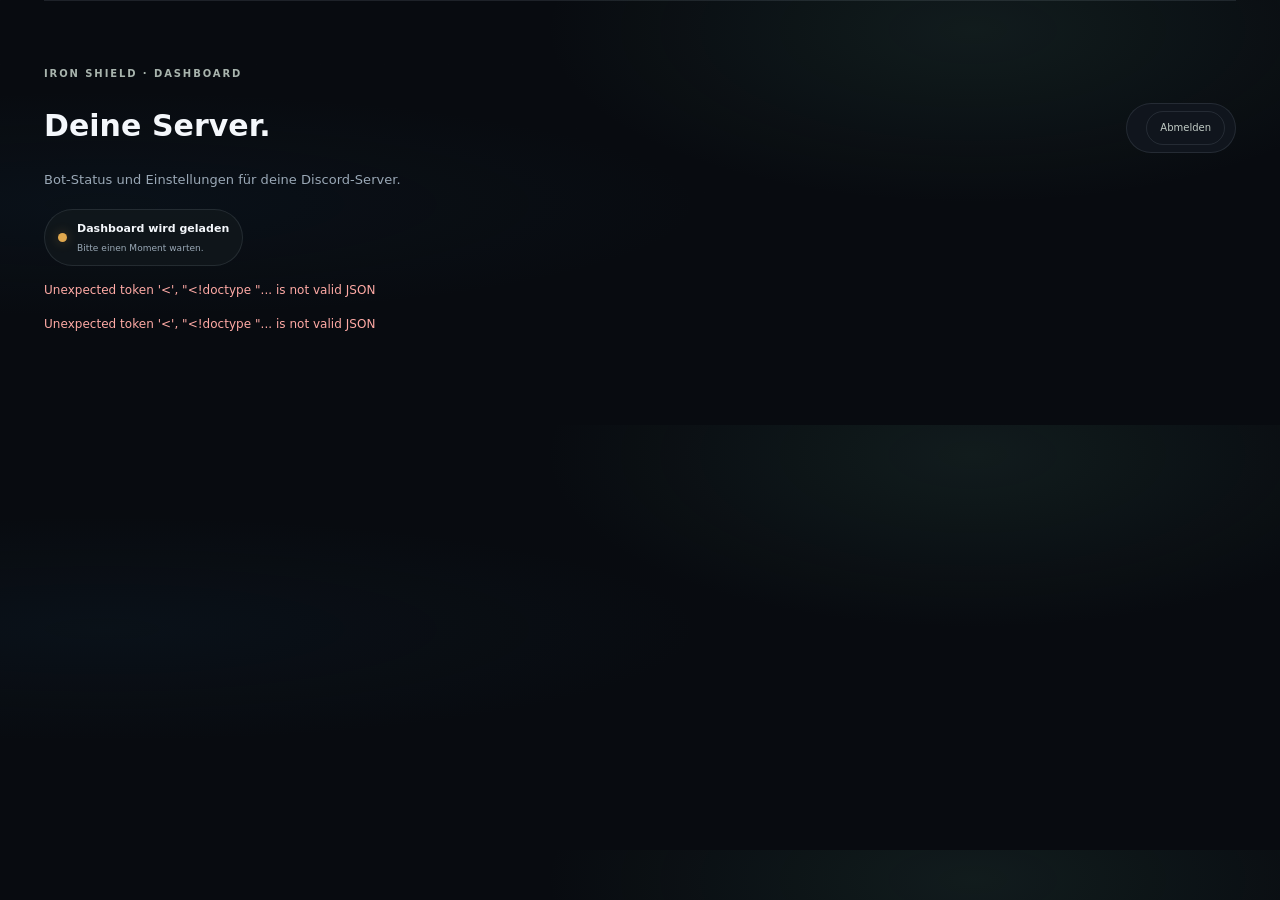
==== commit c6a521fe: "Add files via upload" ====
--- a/dashboard.html
+++ b/dashboard.html
@@ -13,7 +13,7 @@
   <main class="section-wrap dashboard-section">
     <header class="dashboard-heading">
       <div><div class="eyebrow">IRON SHIELD · DASHBOARD</div><h1>Deine <span>Server.</span></h1><p>Bot-Status und Einstellungen für deine Discord-Server.</p></div>
-      <div class="user-chip"><span id="dashboard-user"></span><form method="post" action="/?route=logout"><button class="logout-button" type="submit">Abmelden</button></form></div>
+      <div class="user-chip"><span id="dashboard-user"></span><form method="post" action="/?route=logout"><input type="hidden" name="csrf" value=""><button class="logout-button" type="submit">Abmelden</button></form></div>
     </header>
     <div class="dashboard-connection is-offline" id="dashboard-connection" role="status"><span class="dashboard-connection-dot"></span><div><strong id="dashboard-connection-title">Dashboard wird geladen</strong><small id="dashboard-connection-detail">Bitte einen Moment warten.</small></div></div>
     <p class="dashboard-message" id="dashboard-message" hidden></p>
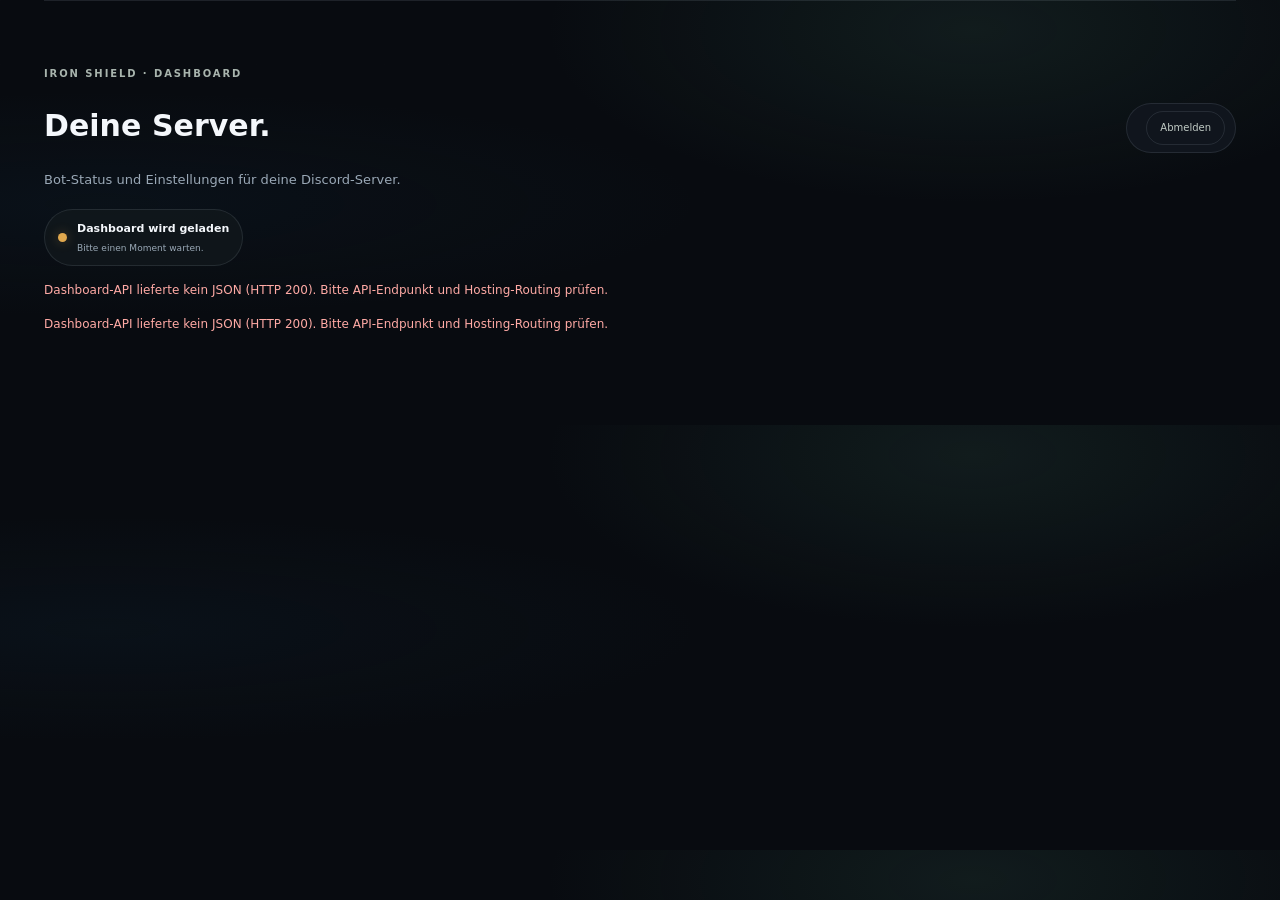
==== commit 1839de6a: "Add files via upload" ====
--- a/dashboard.html
+++ b/dashboard.html
@@ -13,7 +13,7 @@
   <main class="section-wrap dashboard-section">
     <header class="dashboard-heading">
       <div><div class="eyebrow">IRON SHIELD · DASHBOARD</div><h1>Deine <span>Server.</span></h1><p>Bot-Status und Einstellungen für deine Discord-Server.</p></div>
-      <div class="user-chip"><span id="dashboard-user"></span><form method="post" action="/?route=logout"><input type="hidden" name="csrf" value=""><button class="logout-button" type="submit">Abmelden</button></form></div>
+      <div class="user-chip"><span id="dashboard-user"></span><form method="post" action="/index.php?route=logout"><input type="hidden" name="csrf" value=""><button class="logout-button" type="submit">Abmelden</button></form></div>
     </header>
     <div class="dashboard-connection is-offline" id="dashboard-connection" role="status"><span class="dashboard-connection-dot"></span><div><strong id="dashboard-connection-title">Dashboard wird geladen</strong><small id="dashboard-connection-detail">Bitte einen Moment warten.</small></div></div>
     <p class="dashboard-message" id="dashboard-message" hidden></p>
--- a/assets/styles.css
+++ b/assets/styles.css
@@ -275,3 +275,4 @@
 .dashboard-bot-modules{margin-top:26px;padding-top:22px;border-top:1px solid var(--line)}.dashboard-bot-modules-heading h3{margin:0;font:600 19px/1.3 var(--display)}.dashboard-bot-modules-heading p{margin:5px 0 0;color:var(--muted);font-size:11px}.dashboard-bot-module-category{margin-top:19px}.dashboard-bot-module-category h4{margin:0 0 8px;color:#c8d2cc;font-size:11px;font-weight:700}.dashboard-bot-module-list{display:grid;grid-template-columns:repeat(2,minmax(0,1fr));gap:8px}.dashboard-bot-module-row{display:grid;grid-template-columns:minmax(0,1fr) auto;align-items:center;gap:10px;padding:11px 12px;border:1px solid var(--line);border-radius:10px;background:rgba(255,255,255,.018)}.dashboard-bot-module-copy{display:flex;align-items:center;justify-content:space-between;gap:12px;min-width:0;cursor:pointer}.dashboard-bot-module-copy span{min-width:0}.dashboard-bot-module-copy strong,.dashboard-bot-module-copy small{display:block;overflow-wrap:anywhere}.dashboard-bot-module-copy strong{color:var(--text);font-size:11px}.dashboard-bot-module-copy small{margin-top:3px;color:var(--muted);font-size:9px;line-height:1.45}.dashboard-bot-module-copy input{width:18px;height:18px;flex:0 0 auto;accent-color:var(--green)}.dashboard-bot-module-row .button{min-height:36px;padding:8px 12px;font-size:10px}.dashboard-bot-modules .dashboard-message{margin-top:12px}
 @media(max-width:640px){.dashboard-bot-module-list{grid-template-columns:minmax(0,1fr)}.dashboard-bot-module-row{grid-template-columns:minmax(0,1fr) auto;padding:10px}.dashboard-bot-module-row .button{padding:8px 9px}}
 
+.error-page { min-height: 100vh; display: grid; align-content: center; max-width: 680px; }
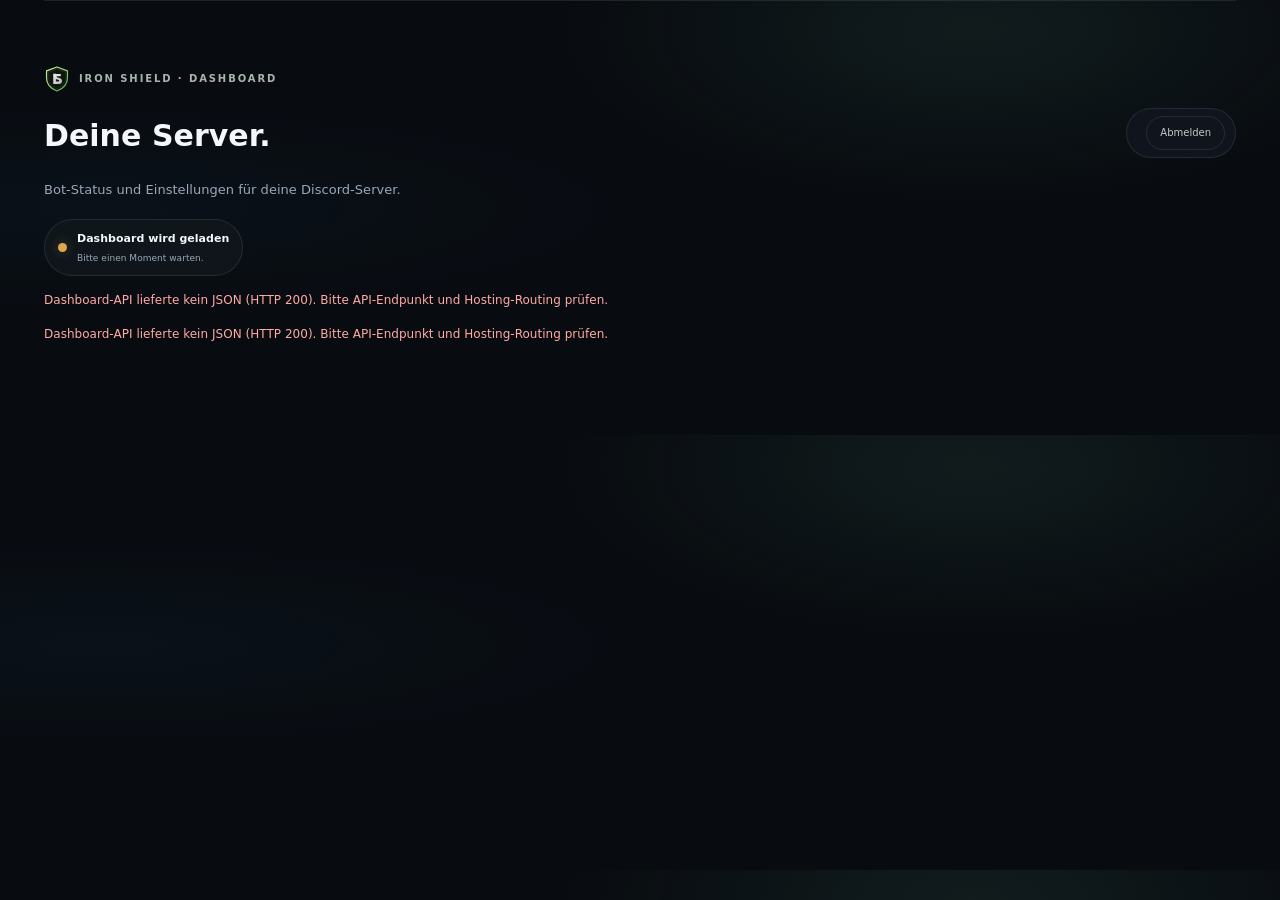
==== commit 6f64c849: "Add files via upload" ====
--- a/dashboard.html
+++ b/dashboard.html
@@ -6,13 +6,13 @@
   <meta name="theme-color" content="#090c11">
   <meta name="description" content="Verwalte den Status und die Einstellungen deines Discord-Servers.">
   <title>Server-Dashboard · Iron Shield</title>
-  <link rel="icon" type="image/webp" href="/assets/bot-logo.webp">
+  <link rel="icon" type="image/svg+xml" href="/assets/ironshield-logo.svg">
   <link rel="stylesheet" href="/assets/styles.css">
 </head>
 <body class="dashboard-page">
   <main class="section-wrap dashboard-section">
     <header class="dashboard-heading">
-      <div><div class="eyebrow">IRON SHIELD · DASHBOARD</div><h1>Deine <span>Server.</span></h1><p>Bot-Status und Einstellungen für deine Discord-Server.</p></div>
+      <div><div class="eyebrow dashboard-eyebrow"><img src="/assets/ironshield-logo.svg" alt="">IRON SHIELD · DASHBOARD</div><h1>Deine <span>Server.</span></h1><p>Bot-Status und Einstellungen für deine Discord-Server.</p></div>
       <div class="user-chip"><span id="dashboard-user"></span><form method="post" action="/index.php?route=logout"><input type="hidden" name="csrf" value=""><button class="logout-button" type="submit">Abmelden</button></form></div>
     </header>
     <div class="dashboard-connection is-offline" id="dashboard-connection" role="status"><span class="dashboard-connection-dot"></span><div><strong id="dashboard-connection-title">Dashboard wird geladen</strong><small id="dashboard-connection-detail">Bitte einen Moment warten.</small></div></div>
--- a/assets/styles.css
+++ b/assets/styles.css
@@ -276,3 +276,5 @@
 @media(max-width:640px){.dashboard-bot-module-list{grid-template-columns:minmax(0,1fr)}.dashboard-bot-module-row{grid-template-columns:minmax(0,1fr) auto;padding:10px}.dashboard-bot-module-row .button{padding:8px 9px}}
 
 .error-page { min-height: 100vh; display: grid; align-content: center; max-width: 680px; }
+
+.dashboard-page .dashboard-eyebrow{display:flex;align-items:center;gap:9px}.dashboard-page .dashboard-eyebrow img{width:26px;height:26px;object-fit:contain}
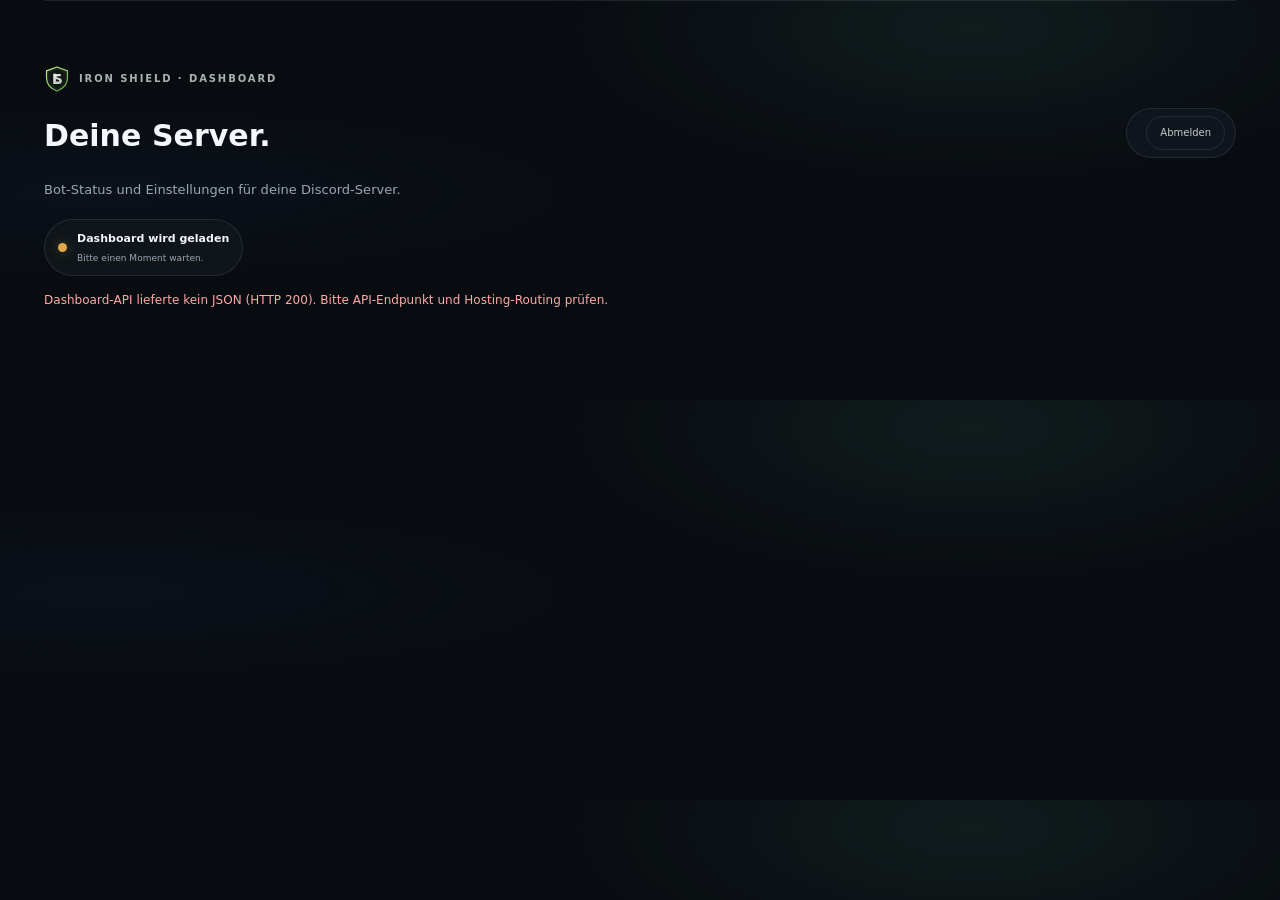
==== commit 23282fbd: "Add files via upload" ====
--- a/dashboard.html
+++ b/dashboard.html
@@ -13,7 +13,7 @@
   <main class="section-wrap dashboard-section">
     <header class="dashboard-heading">
       <div><div class="eyebrow dashboard-eyebrow"><img src="/assets/ironshield-logo.svg" alt="">IRON SHIELD · DASHBOARD</div><h1>Deine <span>Server.</span></h1><p>Bot-Status und Einstellungen für deine Discord-Server.</p></div>
-      <div class="user-chip"><span id="dashboard-user"></span><form method="post" action="/index.php?route=logout"><input type="hidden" name="csrf" value=""><button class="logout-button" type="submit">Abmelden</button></form></div>
+      <div class="user-chip"><span id="dashboard-user"></span><form method="post" action="/api/index.php?route=logout"><input type="hidden" name="csrf" value=""><button class="logout-button" type="submit">Abmelden</button></form></div>
     </header>
     <div class="dashboard-connection is-offline" id="dashboard-connection" role="status"><span class="dashboard-connection-dot"></span><div><strong id="dashboard-connection-title">Dashboard wird geladen</strong><small id="dashboard-connection-detail">Bitte einen Moment warten.</small></div></div>
     <p class="dashboard-message" id="dashboard-message" hidden></p>
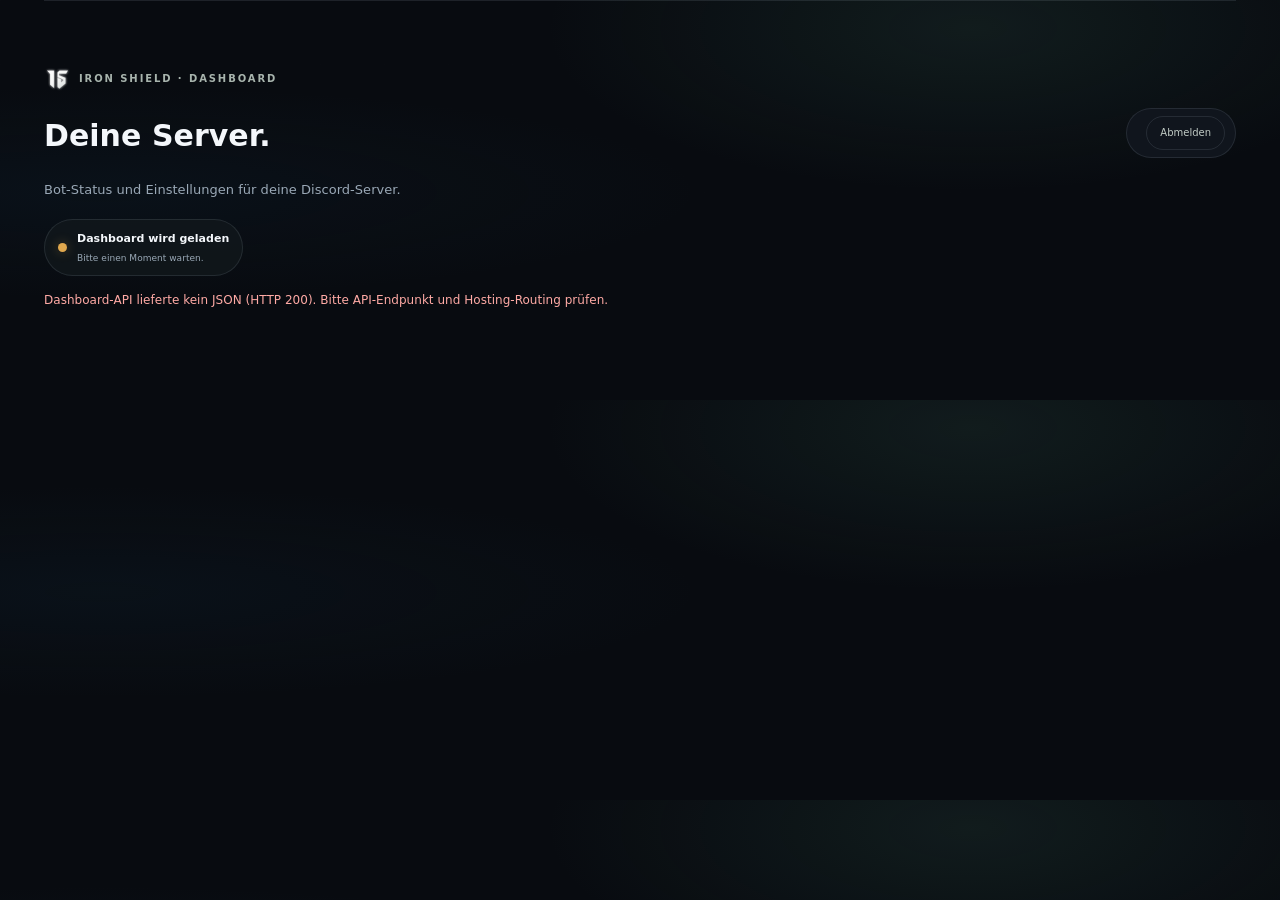
==== commit f3a4a1fb: "Add files via upload" ====
--- a/dashboard.html
+++ b/dashboard.html
@@ -6,13 +6,13 @@
   <meta name="theme-color" content="#090c11">
   <meta name="description" content="Verwalte den Status und die Einstellungen deines Discord-Servers.">
   <title>Server-Dashboard · Iron Shield</title>
-  <link rel="icon" type="image/svg+xml" href="/assets/ironshield-logo.svg">
+  <link rel="icon" type="image/svg+xml" href="/assets/ironshield-logo.svg?v=20261004-is-monogram">
   <link rel="stylesheet" href="/assets/styles.css">
 </head>
 <body class="dashboard-page">
   <main class="section-wrap dashboard-section">
     <header class="dashboard-heading">
-      <div><div class="eyebrow dashboard-eyebrow"><img src="/assets/ironshield-logo.svg" alt="">IRON SHIELD · DASHBOARD</div><h1>Deine <span>Server.</span></h1><p>Bot-Status und Einstellungen für deine Discord-Server.</p></div>
+      <div><div class="eyebrow dashboard-eyebrow"><img src="/assets/ironshield-logo.svg?v=20261004-is-monogram" alt="">IRON SHIELD · DASHBOARD</div><h1>Deine <span>Server.</span></h1><p>Bot-Status und Einstellungen für deine Discord-Server.</p></div>
       <div class="user-chip"><span id="dashboard-user"></span><form method="post" action="/api/index.php?route=logout"><input type="hidden" name="csrf" value=""><button class="logout-button" type="submit">Abmelden</button></form></div>
     </header>
     <div class="dashboard-connection is-offline" id="dashboard-connection" role="status"><span class="dashboard-connection-dot"></span><div><strong id="dashboard-connection-title">Dashboard wird geladen</strong><small id="dashboard-connection-detail">Bitte einen Moment warten.</small></div></div>
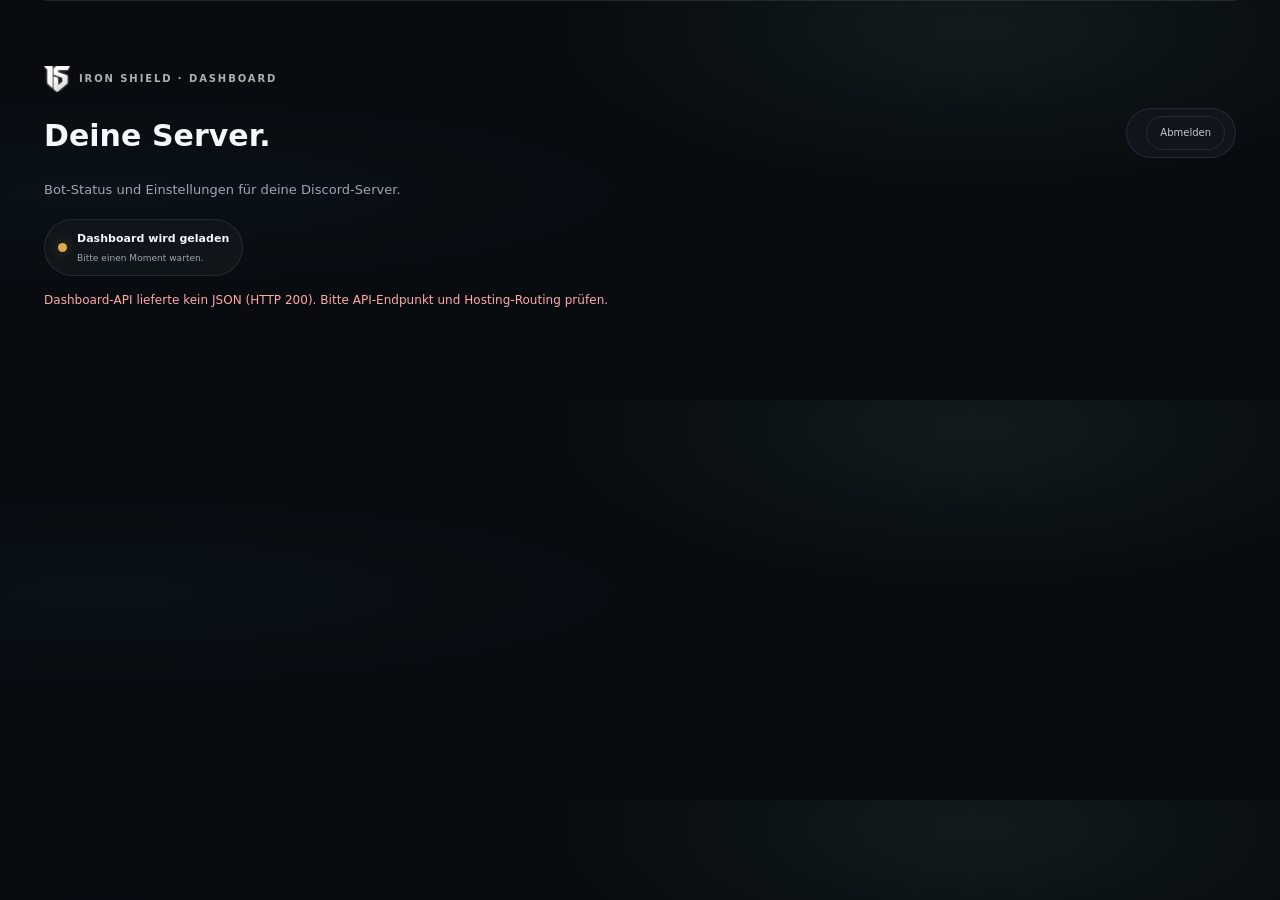
==== commit 718046a1: "Add files via upload" ====
--- a/dashboard.html
+++ b/dashboard.html
@@ -6,13 +6,13 @@
   <meta name="theme-color" content="#090c11">
   <meta name="description" content="Verwalte den Status und die Einstellungen deines Discord-Servers.">
   <title>Server-Dashboard · Iron Shield</title>
-  <link rel="icon" type="image/svg+xml" href="/assets/ironshield-logo.svg?v=20261004-is-monogram">
+  <link rel="icon" type="image/svg+xml" href="/assets/ironshield-logo.svg?v=20261004-is-monogram-v2">
   <link rel="stylesheet" href="/assets/styles.css">
 </head>
 <body class="dashboard-page">
   <main class="section-wrap dashboard-section">
     <header class="dashboard-heading">
-      <div><div class="eyebrow dashboard-eyebrow"><img src="/assets/ironshield-logo.svg?v=20261004-is-monogram" alt="">IRON SHIELD · DASHBOARD</div><h1>Deine <span>Server.</span></h1><p>Bot-Status und Einstellungen für deine Discord-Server.</p></div>
+      <div><div class="eyebrow dashboard-eyebrow"><img src="/assets/ironshield-logo.svg?v=20261004-is-monogram-v2" alt="">IRON SHIELD · DASHBOARD</div><h1>Deine <span>Server.</span></h1><p>Bot-Status und Einstellungen für deine Discord-Server.</p></div>
       <div class="user-chip"><span id="dashboard-user"></span><form method="post" action="/api/index.php?route=logout"><input type="hidden" name="csrf" value=""><button class="logout-button" type="submit">Abmelden</button></form></div>
     </header>
     <div class="dashboard-connection is-offline" id="dashboard-connection" role="status"><span class="dashboard-connection-dot"></span><div><strong id="dashboard-connection-title">Dashboard wird geladen</strong><small id="dashboard-connection-detail">Bitte einen Moment warten.</small></div></div>
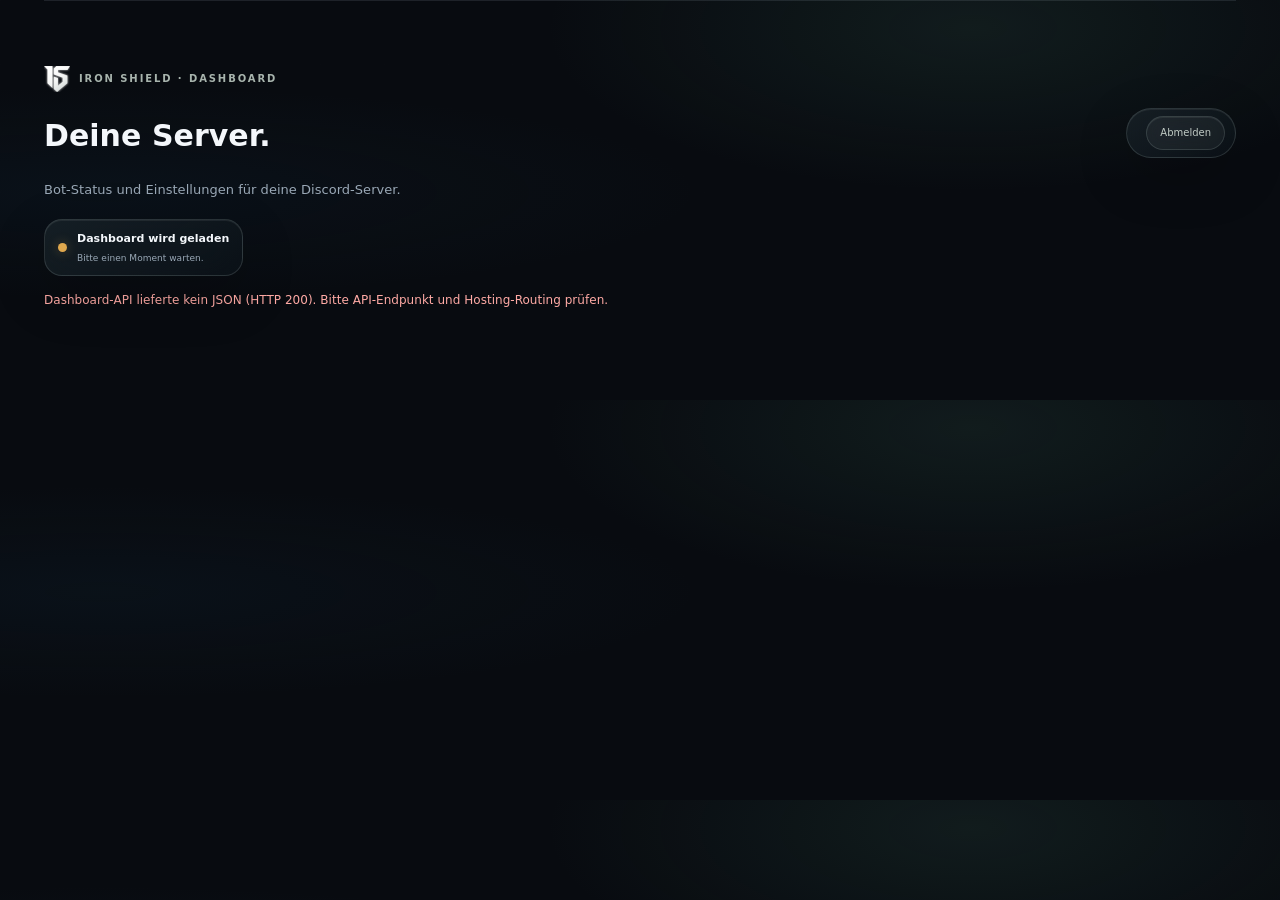
==== commit c0d1b847: "Add files via upload" ====
--- a/dashboard.html
+++ b/dashboard.html
@@ -7,7 +7,7 @@
   <meta name="description" content="Verwalte den Status und die Einstellungen deines Discord-Servers.">
   <title>Server-Dashboard · Iron Shield</title>
   <link rel="icon" type="image/svg+xml" href="/assets/ironshield-logo.svg?v=20261004-is-monogram-v2">
-  <link rel="stylesheet" href="/assets/styles.css">
+  <link rel="stylesheet" href="/assets/styles.css?v=20261004-liquid-glass">
 </head>
 <body class="dashboard-page">
   <main class="section-wrap dashboard-section">
--- a/assets/styles.css
+++ b/assets/styles.css
@@ -278,3 +278,39 @@
 .error-page { min-height: 100vh; display: grid; align-content: center; max-width: 680px; }
 
 .dashboard-page .dashboard-eyebrow{display:flex;align-items:center;gap:9px}.dashboard-page .dashboard-eyebrow img{width:26px;height:26px;object-fit:contain}
+
+/* Unified liquid-glass surfaces across the Iron Shield site. */
+:root{--glass-surface:linear-gradient(145deg,rgba(25,35,41,.78),rgba(12,19,25,.66));--glass-surface-strong:linear-gradient(145deg,rgba(25,35,41,.9),rgba(12,19,25,.82));--glass-border:rgba(220,239,229,.14);--glass-highlight:rgba(255,255,255,.075);--glass-shadow:0 18px 55px rgba(0,0,0,.2),inset 0 1px rgba(255,255,255,.065)}
+.site-header,.portal-head,.legal-toc,.legal-content,.invite-panel,.feature-card,.step-item,.faq-item,.float-card,.dashboard-overview,.dashboard-connection,.guild-card,.stat-card,.user-chip,.settings-panel,.settings-content,.guild-dialog,.announcement-card,.ticket-form,.portal-feature,.ticket-context,.ticket-editor-section,.ticket-panel-card,.dashboard-manage-nav,.team-account,.ticket-message,.toast{border-color:var(--glass-border);background:var(--glass-surface);backdrop-filter:blur(20px) saturate(145%);-webkit-backdrop-filter:blur(20px) saturate(145%);box-shadow:var(--glass-shadow)}
+.site-header,.portal-head{border:1px solid var(--glass-border);border-radius:999px;background:linear-gradient(110deg,rgba(19,28,35,.82),rgba(15,24,29,.64));box-shadow:0 16px 44px rgba(0,0,0,.2),inset 0 1px rgba(255,255,255,.09)}
+.site-header{margin-top:12px;padding-inline:20px}
+.portal-head{padding-inline:18px}
+.main-nav,.portal-links{border:1px solid rgba(220,239,229,.11);border-radius:999px;background:rgba(221,239,230,.045);backdrop-filter:blur(18px) saturate(150%);-webkit-backdrop-filter:blur(18px) saturate(150%);box-shadow:inset 0 1px rgba(255,255,255,.055)}
+.nav-cta,.main-nav>a.nav-cta{box-shadow:0 6px 20px rgba(165,229,139,.18),inset 0 1px rgba(255,255,255,.28)}
+.portal-links>a,.main-nav>a:not(.nav-cta){transition:background .2s,border-color .2s,color .2s}
+.main-nav>a:not(.nav-cta):hover,.portal-links>a:hover{background:rgba(255,255,255,.06);border-radius:999px}
+.feature-card,.invite-panel,.portal-card,.dashboard-overview,.guild-card,.stat-card,.settings-content,.user-chip,.dashboard-connection,.guild-dialog,.announcement-card,.ticket-form,.portal-feature,.ticket-context,.legal-toc,.legal-content,.ticket-editor-section,.ticket-panel-card,.dashboard-manage-nav,.team-account,.ticket-message,.toast{border-radius:18px}
+.feature-card{background:var(--glass-surface);box-shadow:0 18px 50px rgba(0,0,0,.18),inset 0 1px rgba(255,255,255,.075)}
+.feature-card:hover,.portal-card:hover,.guild-card:hover{border-color:rgba(190,240,202,.29);box-shadow:0 22px 62px rgba(0,0,0,.25),inset 0 1px rgba(255,255,255,.09)}
+.step-item{margin:10px 0;padding:20px 22px;border:1px solid var(--glass-border);border-radius:16px;grid-template-columns:49px 1fr 22px;background:var(--glass-surface);box-shadow:inset 0 1px rgba(255,255,255,.055)}
+.faq-item{margin:12px 0;border:1px solid var(--glass-border);border-radius:16px;background:var(--glass-surface);overflow:hidden;transition:border-color .2s,background .2s,box-shadow .2s}
+.faq-item:hover{border-color:rgba(205,236,215,.23)}
+.faq-item[open]{background:var(--glass-surface-strong);border-color:rgba(190,240,202,.22)}
+.faq-item summary{padding:19px 20px;gap:16px}
+.faq-item summary:focus{outline:none}
+.faq-item summary:focus-visible{outline:2px solid rgba(165,229,139,.72);outline-offset:-3px;border-radius:13px}
+.faq-item[open] summary{border-bottom:1px solid rgba(220,239,229,.09)}
+.faq-item p{margin:0;padding:14px 20px 20px;max-width:680px}
+.faq-plus{flex:0 0 25px;border:1px solid rgba(220,239,229,.14);border-radius:50%;background:rgba(255,255,255,.035);box-shadow:inset 0 1px rgba(255,255,255,.06)}
+.invite-panel,.legal-content{background:var(--glass-surface-strong)}
+.portal-input,.portal-select,.portal-textarea,.guild-search,.guild-filter,.ticket-editor-field .portal-input,.ticket-editor-field .portal-select,.ticket-editor-field .portal-textarea,.ticket-editor-list-row .portal-input,.ticket-editor-list-row .portal-textarea,.ticket-hours-row input[type=time]{border-color:rgba(220,239,229,.15);background:rgba(5,10,14,.38);box-shadow:inset 0 1px rgba(255,255,255,.035);backdrop-filter:blur(12px);-webkit-backdrop-filter:blur(12px)}
+.portal-input:focus,.portal-select:focus,.portal-textarea:focus,.guild-search:focus,.guild-filter:focus,.ticket-editor-field .portal-input:focus,.ticket-editor-field .portal-select:focus,.ticket-editor-field .portal-textarea:focus,.ticket-editor-list-row .portal-input:focus,.ticket-editor-list-row .portal-textarea:focus,.ticket-hours-row input[type=time]:focus{outline:2px solid rgba(165,229,139,.55);outline-offset:2px;border-color:rgba(165,229,139,.65)}
+.button-quiet,.logout-button,.refresh-button,.portal-button.secondary,.guild-badge,.ticket-editor-add,.ticket-editor-panel-head>.button{border:1px solid rgba(220,239,229,.14);background:rgba(255,255,255,.045);box-shadow:inset 0 1px rgba(255,255,255,.065);backdrop-filter:blur(12px);-webkit-backdrop-filter:blur(12px)}
+.button-primary,.portal-button:not(.secondary),.ticket-editor-submit{box-shadow:0 9px 28px rgba(165,229,139,.18),inset 0 1px rgba(255,255,255,.28)}
+:focus-visible{outline-color:rgba(165,229,139,.76)}
+body[data-theme="light"]{--glass-surface:linear-gradient(145deg,rgba(255,255,255,.76),rgba(237,244,240,.62));--glass-surface-strong:linear-gradient(145deg,rgba(255,255,255,.94),rgba(238,245,241,.86));--glass-border:rgba(28,49,39,.13);--glass-highlight:rgba(255,255,255,.72);--glass-shadow:0 18px 50px rgba(32,54,42,.09),inset 0 1px rgba(255,255,255,.82)}
+body[data-theme="light"] .site-header,body[data-theme="light"] .portal-head{background:linear-gradient(110deg,rgba(255,255,255,.86),rgba(244,249,246,.72))}
+body[data-theme="light"] .main-nav,body[data-theme="light"] .portal-links{background:rgba(255,255,255,.46);border-color:rgba(28,49,39,.11)}
+body[data-theme="light"] .faq-item,body[data-theme="light"] .step-item,body[data-theme="light"] .feature-card,body[data-theme="light"] .portal-card,body[data-theme="light"] .guild-card,body[data-theme="light"] .stat-card,body[data-theme="light"] .legal-content,body[data-theme="light"] .legal-toc{background:var(--glass-surface)}
+body[data-theme="light"] .portal-input,body[data-theme="light"] .portal-select,body[data-theme="light"] .portal-textarea,body[data-theme="light"] .guild-search,body[data-theme="light"] .guild-filter{background:rgba(255,255,255,.56);border-color:rgba(28,49,39,.15)}
+@media(prefers-reduced-transparency:reduce){.site-header,.portal-head,.main-nav,.portal-links,.feature-card,.step-item,.faq-item,.invite-panel,.portal-card,.dashboard-overview,.dashboard-connection,.guild-card,.stat-card,.settings-content,.guild-dialog,.legal-toc,.legal-content{backdrop-filter:none;-webkit-backdrop-filter:none;background:rgba(16,23,28,.96)}body[data-theme="light"] .site-header,body[data-theme="light"] .portal-head,body[data-theme="light"] .feature-card,body[data-theme="light"] .faq-item,body[data-theme="light"] .step-item,body[data-theme="light"] .legal-content{background:rgba(248,251,249,.98)}}
